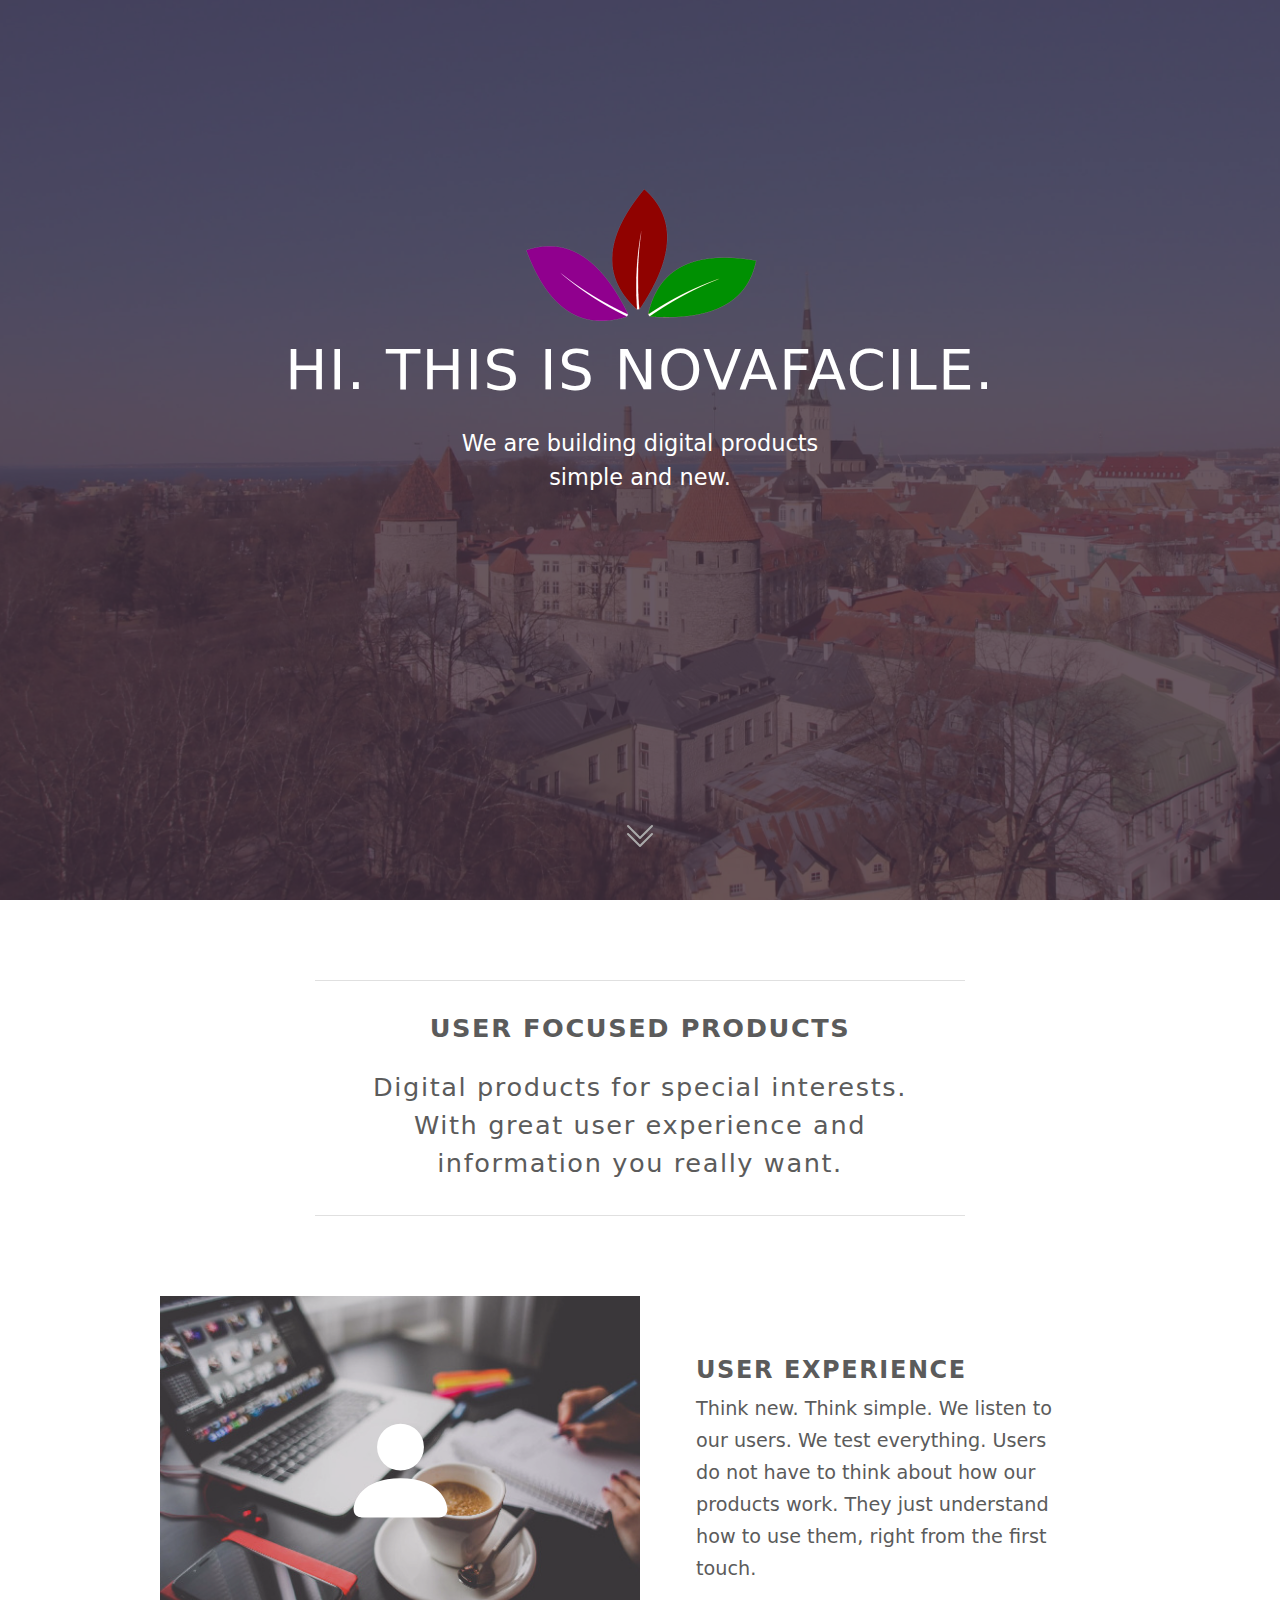
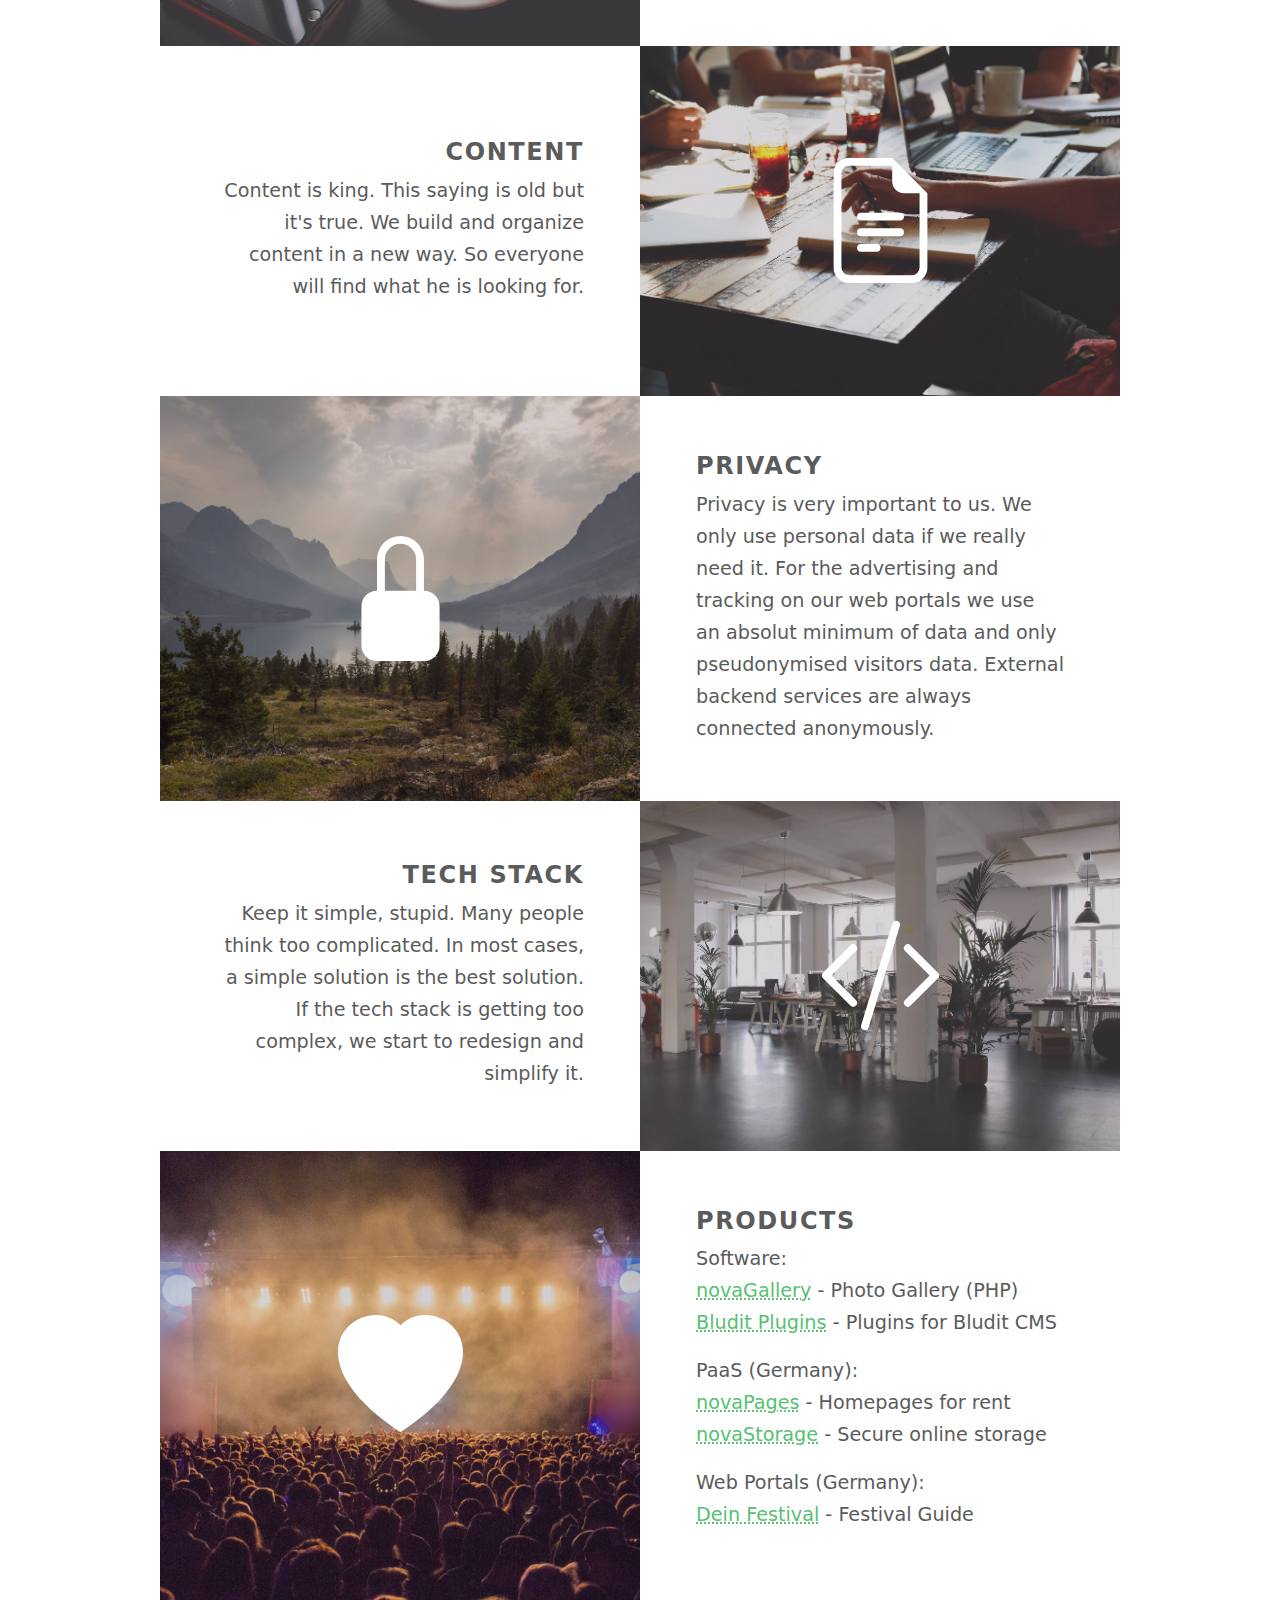
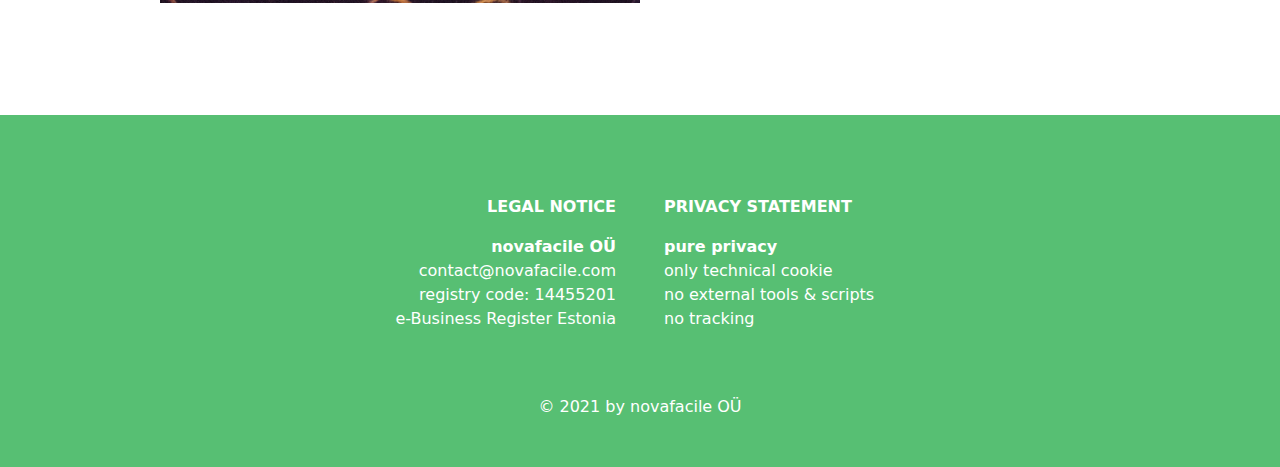
==== index.htm @ 07875dc7 "add purecookie consent" ====
<!DOCTYPE html>
<html lang="en">
  <head>
    <meta charset="utf-8">
    <meta name="viewport" content="width=device-width, initial-scale=1">
    <title>novafacile OÜ - Digital Products for Special Interests</title>
    <meta name=description content="Digital products for special interests. With great user experience and information you really want.">
    <meta name="author" content="novafacile OÜ">
    <meta name="robots" content="index, follow">
    <link rel="shortcut icon" type="image/x-icon" href="img/favicon.ico">
    <link rel="canonical" href="https://novafacile.com" />

    <link rel=stylesheet href="assets/bootstrap.min.css">
    <link rel=stylesheet href="assets/style.css">
    <link rel=stylesheet href="https://cdn.nova.ms/cmp/purecookie/purecookie.css">
  </head>
  <body>
    <header class="vh-100 container-fluid text-center g-0">
      <div class="header-bg">
        <img src="img/logo-novafacile.png" class="logo">
        <h1 class="display-4 px-3">Hi. This is novafacile.</h1>
        <p class="lead mt-4">
          We are building digital products<br>
          simple and new.
        </p>
        <svg xmlns="http://www.w3.org/2000/svg" width="32" height="32" fill="#aaaaaa" class="bi bi-chevron-double-down position-absolute bottom-0 start-50 translate-middle-x mb-5" viewBox="0 0 16 16" id="scroll-to-lead">
          <path fill-rule="evenodd" d="M1.646 6.646a.5.5 0 0 1 .708 0L8 12.293l5.646-5.647a.5.5 0 0 1 .708.708l-6 6a.5.5 0 0 1-.708 0l-6-6a.5.5 0 0 1 0-.708z"/>
          <path fill-rule="evenodd" d="M1.646 2.646a.5.5 0 0 1 .708 0L8 8.293l5.646-5.647a.5.5 0 0 1 .708.708l-6 6a.5.5 0 0 1-.708 0l-6-6a.5.5 0 0 1 0-.708z"/>
        </svg>
      </div>
    </header>
    
    <content>
      <section class="container text-center lead" id="lead">
        <div class="row">
          <div class="col">
            <h2 class="text-uppercase fw-bold">User Focused Products</h2>
            <p class="mt-4">
            Digital products for special&nbsp;interests.<br>
            With great user experience and<br>
            information you really want.
            </p>
          </div>
        </div>
      </section>

      <section class="container-lg d-flex flex-column text-center">

        <!-- user experience -->
        <article class="card">
          <div class="row g-0">
            <div class="col-12 col-md-6 article-image" style="background-image: url(img/user-experience.jpg);">
              <div class="article-image-overlay">
                <img src="assets/icons/person-fill.svg" class="icon" alt="User Experience">  
              </div>
            </div>
            <div class="col-12 col-md-6">
              <div class="card-body">
                <h3 class="card-title">User Experience</h3>
                <p class="card-text">
                  Think new. Think simple. We listen to our users. We test everything. Users do not have to think about how our products work. They just understand how to use them, right from the first touch.
                </p>
              </div>
            </div>
          </div>
        </article>

        <!-- content -->
        <article class="card">
          <div class="row g-0 d-flex">
            <div class="col-12 col-md-6 order-md-2 article-image" style="background-image: url(img/content.jpg);">
              <div class="article-image-overlay">
                <img src="assets/icons/file-earmark-text.svg" class="icon" alt="Content">
              </div>
            </div>
            <div class="col-12 col-md-6">
              <div class="card-body">
                <h3 class="card-title">Content</h3>
                <p class="card-text">
                  Content is king. This saying is old but it's true. We build and organize content in a new way. So everyone will find what he is looking for.
                </p>
              </div>
            </div>
          </div>
        </article>

        <!-- privacy -->
        <article class="card">
          <div class="row g-0">
            <div class="col-12 col-md-6 article-image" style="background-image: url(img/privacy.jpg);">
              <div class="article-image-overlay">
                <img src="assets/icons/lock-fill.svg" class="icon" alt="Privacy">
              </div>
            </div>
            <div class="col-12 col-md-6">
              <div class="card-body ">
                <h3 class="card-title">Privacy</h3>
                <p class="card-text">
                  Privacy is very important to us. We only use personal data if we really need it. For the advertising and tracking on our web portals we use an absolut minimum of data and only pseudonymised visitors data. External backend services are always connected anonymously.
                </p>
              </div>
            </div>
          </div>
        </article>


        <!-- tech stack -->
        <article class="card">
          <div class="row g-0 d-flex">
            <div class="col-12 col-md-6 order-md-2 article-image" style="background-image: url(img/tech-stack.jpg);">
              <div class="article-image-overlay">
                <img src="assets/icons/code-slash.svg" class="icon" alt="Tech Stack">
              </div>
            </div>
            <div class="col-12 col-md-6">
              <div class="card-body">
                <h3 class="card-title">Tech Stack</h3>
                <p class="card-text">
                  Keep it simple, stupid. Many people think too complicated. In most cases, a simple solution is the best solution. If the tech stack is getting too complex, we start to redesign and simplify it.
                </p>
              </div>
            </div>
          </div>
        </article>


        <!-- projects -->
        <article class="card">
          <div class="row g-0">
            <div class="col-12 col-md-6 article-image" style="background-image: url(img/products.jpg);">
              <div class="article-image-overlay">
                <img src="assets/icons/heart-fill.svg" class="icon" alt="Projects">
              </div>
              <div class="spacer"></div>
            </div>
            <div class="col-12 col-md-6">
              <div class="card-body">
                <h3 class="card-title">Products</h3>
                <div class="card-text">
                  <strong>Software:</strong>
                  <ul>
                    <li><a href="https://novagallery.de">novaGallery</a> - Photo Gallery (PHP)</li>
                    <li><a href="https://bludit-plugins.novafacile.com">Bludit Plugins</a> - Plugins for Bludit CMS</li>
                  </ul>
                  
                  <strong>PaaS (Germany):</strong>
                  <ul>
                    <li><a href="https://www.novapages.de">novaPages</a> - Homepages for rent</li>
                    <li><a href="https://www.novastorage.de">novaStorage</a> - Secure online storage</li>
                  </ul>
                  <strong>Web Portals (Germany):</strong>
                  <ul>
                    <li><a href="https://www.dein-festival.de">Dein Festival</a> - Festival Guide</li>
                  </ul>
                </div>
              </div>
            </div>
          </div>
        </article>

      </section>
    </content>
    


    <footer class="text-center">
      <section class="container">
        <div class="row">
          <div class="col-12 col-sm-6 text-sm-end pe-sm-4 mb-4">
            <p><strong class="text-uppercase">Legal Notice</strong></p>
            <p>
              <strong>novafacile OÜ</strong><br>
              <span class="cem">moc.elicafavon@tcatnoc</span><br>
              registry code: 14455201<br>
              e-Business Register Estonia
            </p>
          </div>
          <div class="col-12 col-sm-6 text-sm-start ps-sm-4 mb-4">
            <p><strong class="text-uppercase">Privacy Statement</strong></p>
            <p>
              <strong>pure privacy</strong><br>
              only technical cookie<br>
              no external tools & scripts<br>
              no tracking<br>

            </p>
          </div>
          <div class="col-12 mt-4">
            &copy; 2021 by novafacile OÜ
          </div>
        </div>
      </section>
      
    </footer>

    <script type="text/javascript">
      var scrollToLink =  document.getElementById("scroll-to-lead");
      scrollToLink.addEventListener("click", function(){
        let e = document.getElementById("lead");
        e.scrollIntoView({
          block: 'start',
          behavior: 'smooth',
          inline: 'start'
        });
      });
    </script>

    <script src="https://cdn.nova.ms/cmp/purecookie/purecookie.js"></script>

  </body>
</html>
---- assets/style.css ----
/*****
 * Style for novafacile.com
 * @author novafacile OÜ
 * @copyright 2021 novafacile OÜ
 *****/

body {
  color: #5b5b5b;
}

ul {
  list-style-type: none;
  padding-left: 0;
}

a {
  text-decoration-style: dotted;
  color: #57bf73;
}

a:hover {
  color: #57bf73;
}

/** header **/
 header {
  background-image: url("../img/header.jpg");
  background-attachment: fixed;
  background-size: cover;
  background-repeat: no-repeat;
  background-position: center center;
  color: #ffffff;
 }

@media (max-width: 810px) { /* fix for iOS with cover and fixed background */
  header {
    background-attachment: initial !important;
  }
}

 header .header-bg {
  width: 100%;
  height: 100%;
  background: rgb(66, 49, 65, 0.8);
 }

 header .logo {
  width: 250px;
  height: auto;
  margin-top: 20vh;
 }

 header h1.display-4 {
  text-transform: uppercase;
  letter-spacing: 0.1rem;
  font-weight: 500;
 }

 header p.lead {
  font-size: 1.4rem;
 }

header .icon {
  color: #fdfdfd;
}

@media (max-width: 576px){
  header p.lead {
    font-size: 1.2rem;
   }
 }

#scroll-to-lead {
  cursor: pointer;
  transition: 0.3s;
 }

#scroll-to-lead:hover {
  fill: #fff;
}

/** content section lead **/
content section.lead {
  margin: 5rem auto;
  font-size: 1.6rem;
  letter-spacing: 0.1rem;
  max-width: 650px;
  border: 1px solid #e0e0e0;
  border-left: 0px;
  border-right: 0px;
  padding-top: 2rem;
  padding-bottom: 2rem;
}

content section.lead h2 {
  font-size: 1.6rem;
}

content section.lead p {
  margin: 0 10px;
}

@media (max-width: 576px){
  content section.lead {
    font-size: 1.2rem;
  }
}

/** content articles (cards) **/
article.card {
  max-width: 960px;
  border: 0;
  margin: 0 auto;
  font-size: 1.2rem;
  font-weight: 300;
  line-height: 2rem;
}


/** article image **/
article.card .article-image {
  min-height: 250px;
  background-size: cover;
  background-repeat: no-repeat;
  background-position: center center;

}

article.card .article-image-overlay {
  display: flex;
  justify-content: center;
  align-items: center;
  width: 100%;
  height: 100%;
  background: rgb(66, 49, 65, 0.2);
  transition: 0.3s;
}

article.card .article-image-overlay:hover {
  background: rgb(66, 49, 65, 0.8);
}

article.card .article-image .icon {
  display: inline-block;
  height: 125px;
  width: auto;
  opacity: 1;
}

article.card .article-image .spacer {
  display: inline-block;
  width: 660px;
}

@media (max-width: 675px) {
  article.card .article-image .spacer {
    display: none;
  }
}

@media (max-width: 768px) {
  article.card img {
    max-height: 250px;
  }
}


/** article body **/
article .card-body {
  padding: 3.5rem;
  min-height: 350px;
  display: flex;
  flex-wrap: wrap;
  align-items: center;
  align-content: center;
  text-align: left;
}

@media (min-width: 768px){
  article:nth-child(even) .card-body {
     justify-content: flex-end;
  }

  article:nth-child(even) .card-body {
    text-align: right;
  }
}

article .card-title {
  width: 100%;
  font-weight: 600;
  font-size: 1.5rem;
  text-transform: uppercase;
  letter-spacing: 0.1rem;
}

@media (max-width: 768px) {
  article .card-body {
    padding: 2rem 1rem 4rem 1rem;
    min-height: unset;
  }
}


/** footer **/
footer {
  margin-top: 7rem;
  padding-top: 5rem;
  padding-bottom: 3rem;
  background-color: #57bf73;
  color: #fff;
  font-weight: 300;
}

footer strong {
  font-weight: 600;
}

footer .cem {
  unicode-bidi: bidi-override;
  direction: rtl;
}
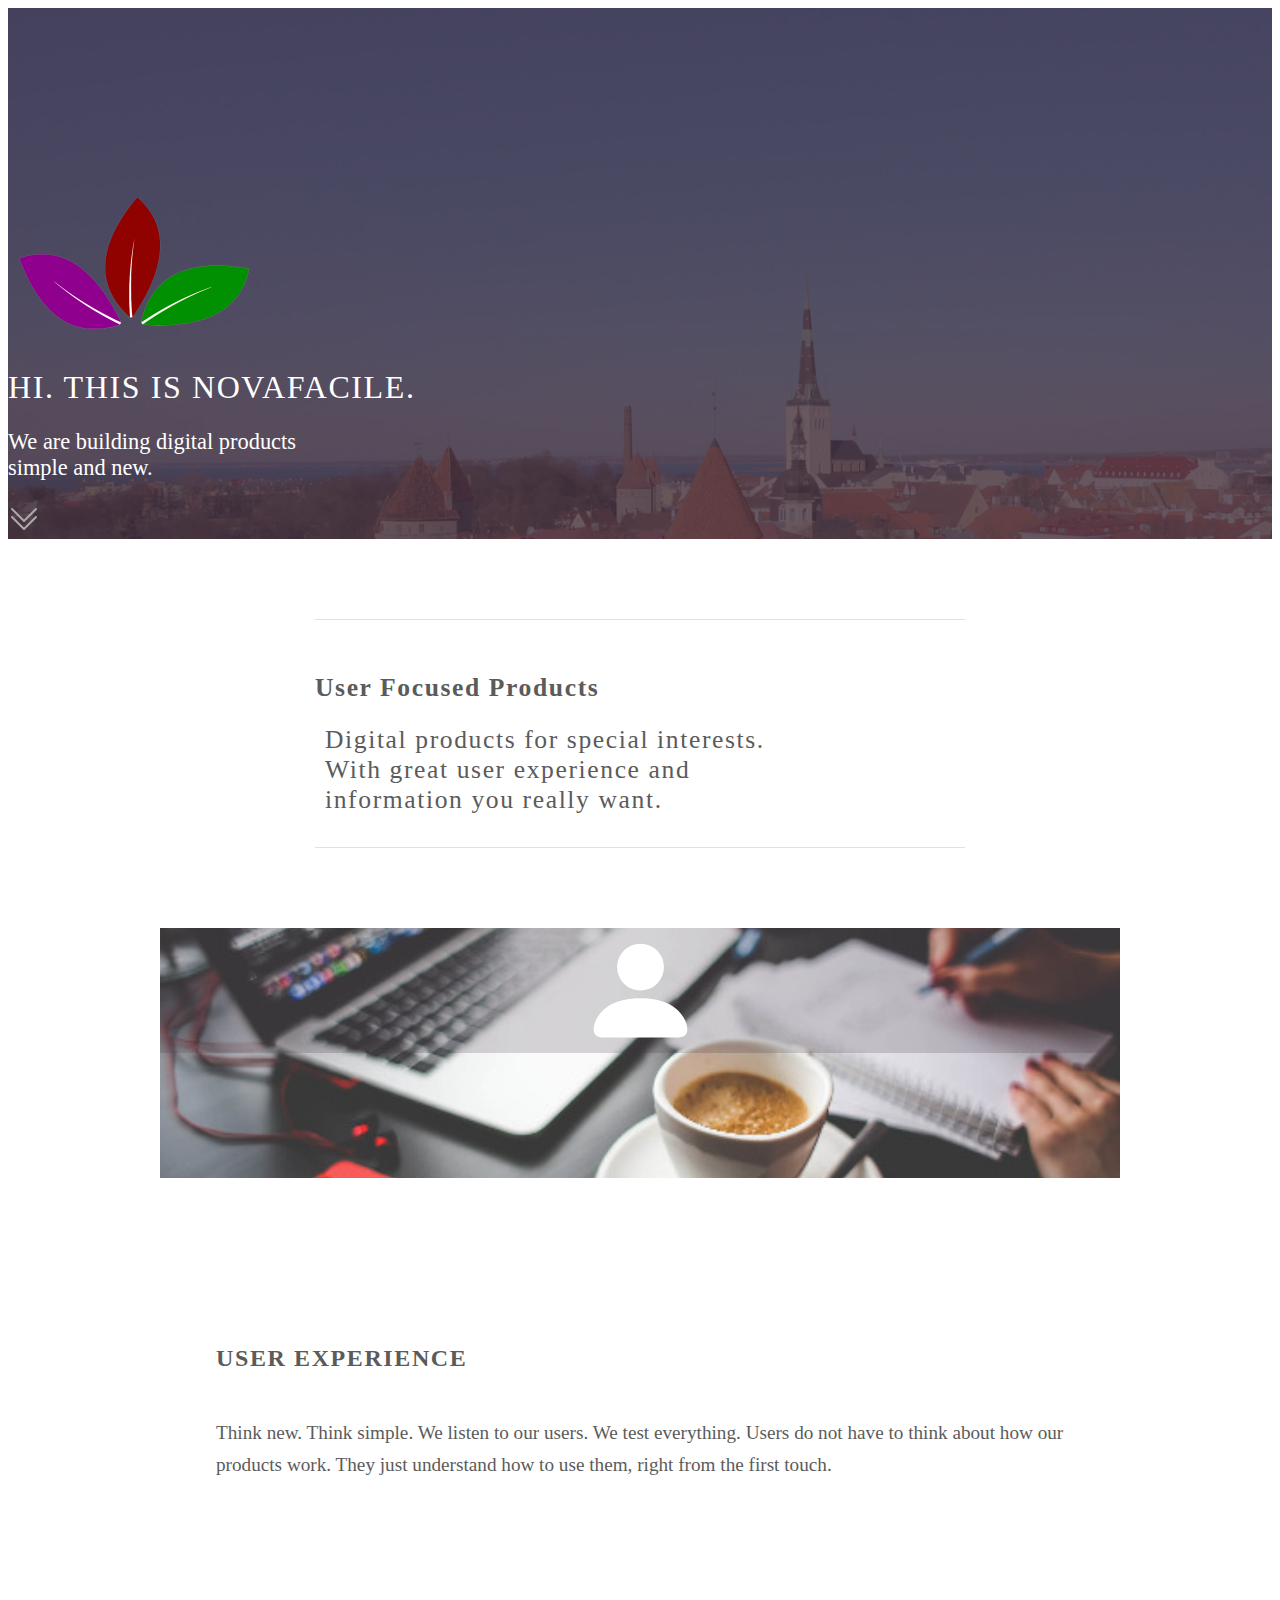
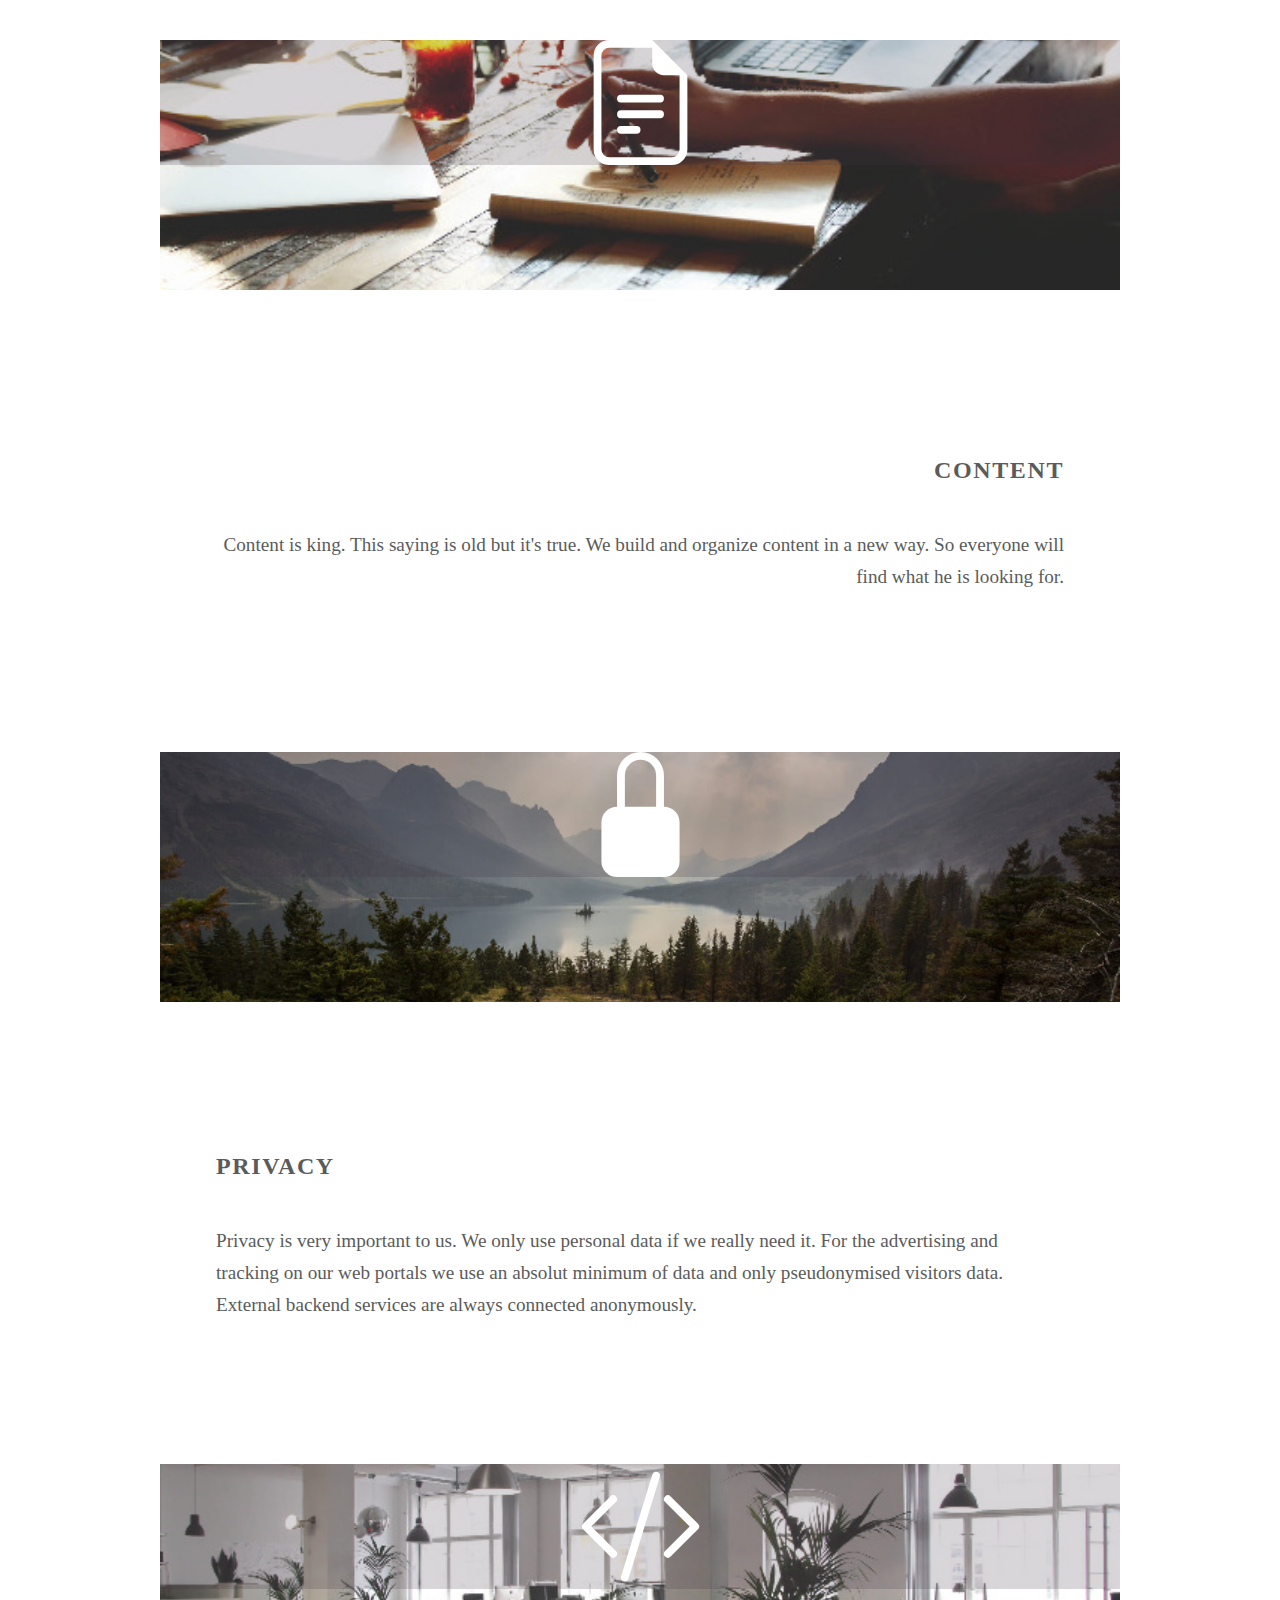
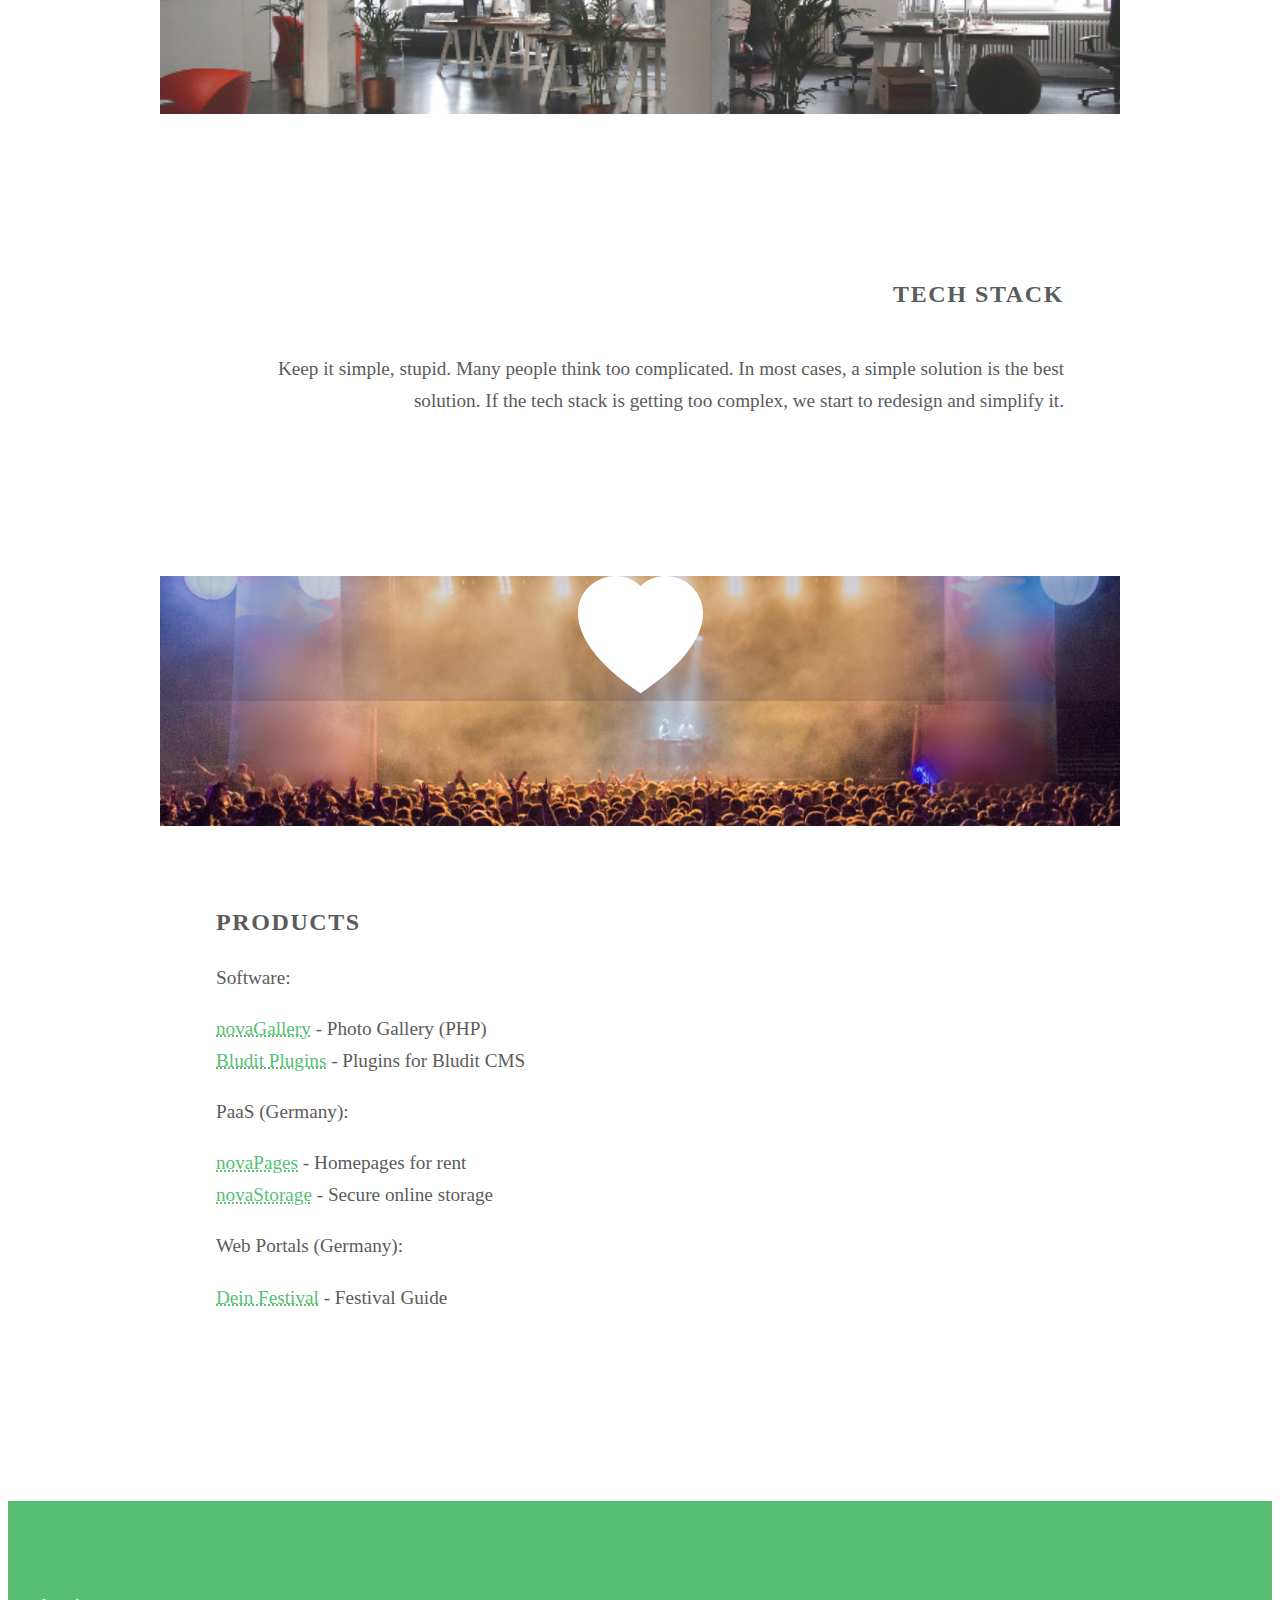
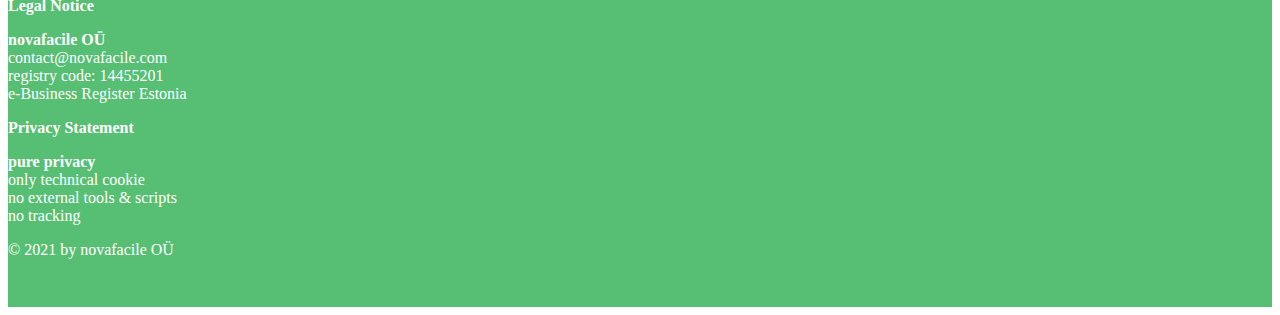
==== commit 31d8854c: "move inline js to script file" ====
--- a/index.htm
+++ b/index.htm
@@ -9,10 +9,9 @@
     <meta name="robots" content="index, follow">
     <link rel="shortcut icon" type="image/x-icon" href="img/favicon.ico">
     <link rel="canonical" href="https://novafacile.com" />
-
-    <link rel=stylesheet href="assets/bootstrap.min.css">
+    <link rel=stylesheet href="https://cdn.nova.ms/assets/bootstrap/5.0.0/bootstrap.min.css">
+    <link rel=stylesheet href="https://cdn.nova.ms/cmp/purecookie/purecookie.css">
     <link rel=stylesheet href="assets/style.css">
-    <link rel=stylesheet href="https://cdn.nova.ms/cmp/purecookie/purecookie.css">
   </head>
   <body>
     <header class="vh-100 container-fluid text-center g-0">
@@ -193,18 +192,7 @@
       
     </footer>
 
-    <script type="text/javascript">
-      var scrollToLink =  document.getElementById("scroll-to-lead");
-      scrollToLink.addEventListener("click", function(){
-        let e = document.getElementById("lead");
-        e.scrollIntoView({
-          block: 'start',
-          behavior: 'smooth',
-          inline: 'start'
-        });
-      });
-    </script>
-
+    <script src="assets/script.js"></script>
     <script src="https://cdn.nova.ms/cmp/purecookie/purecookie.js"></script>
 
   </body>
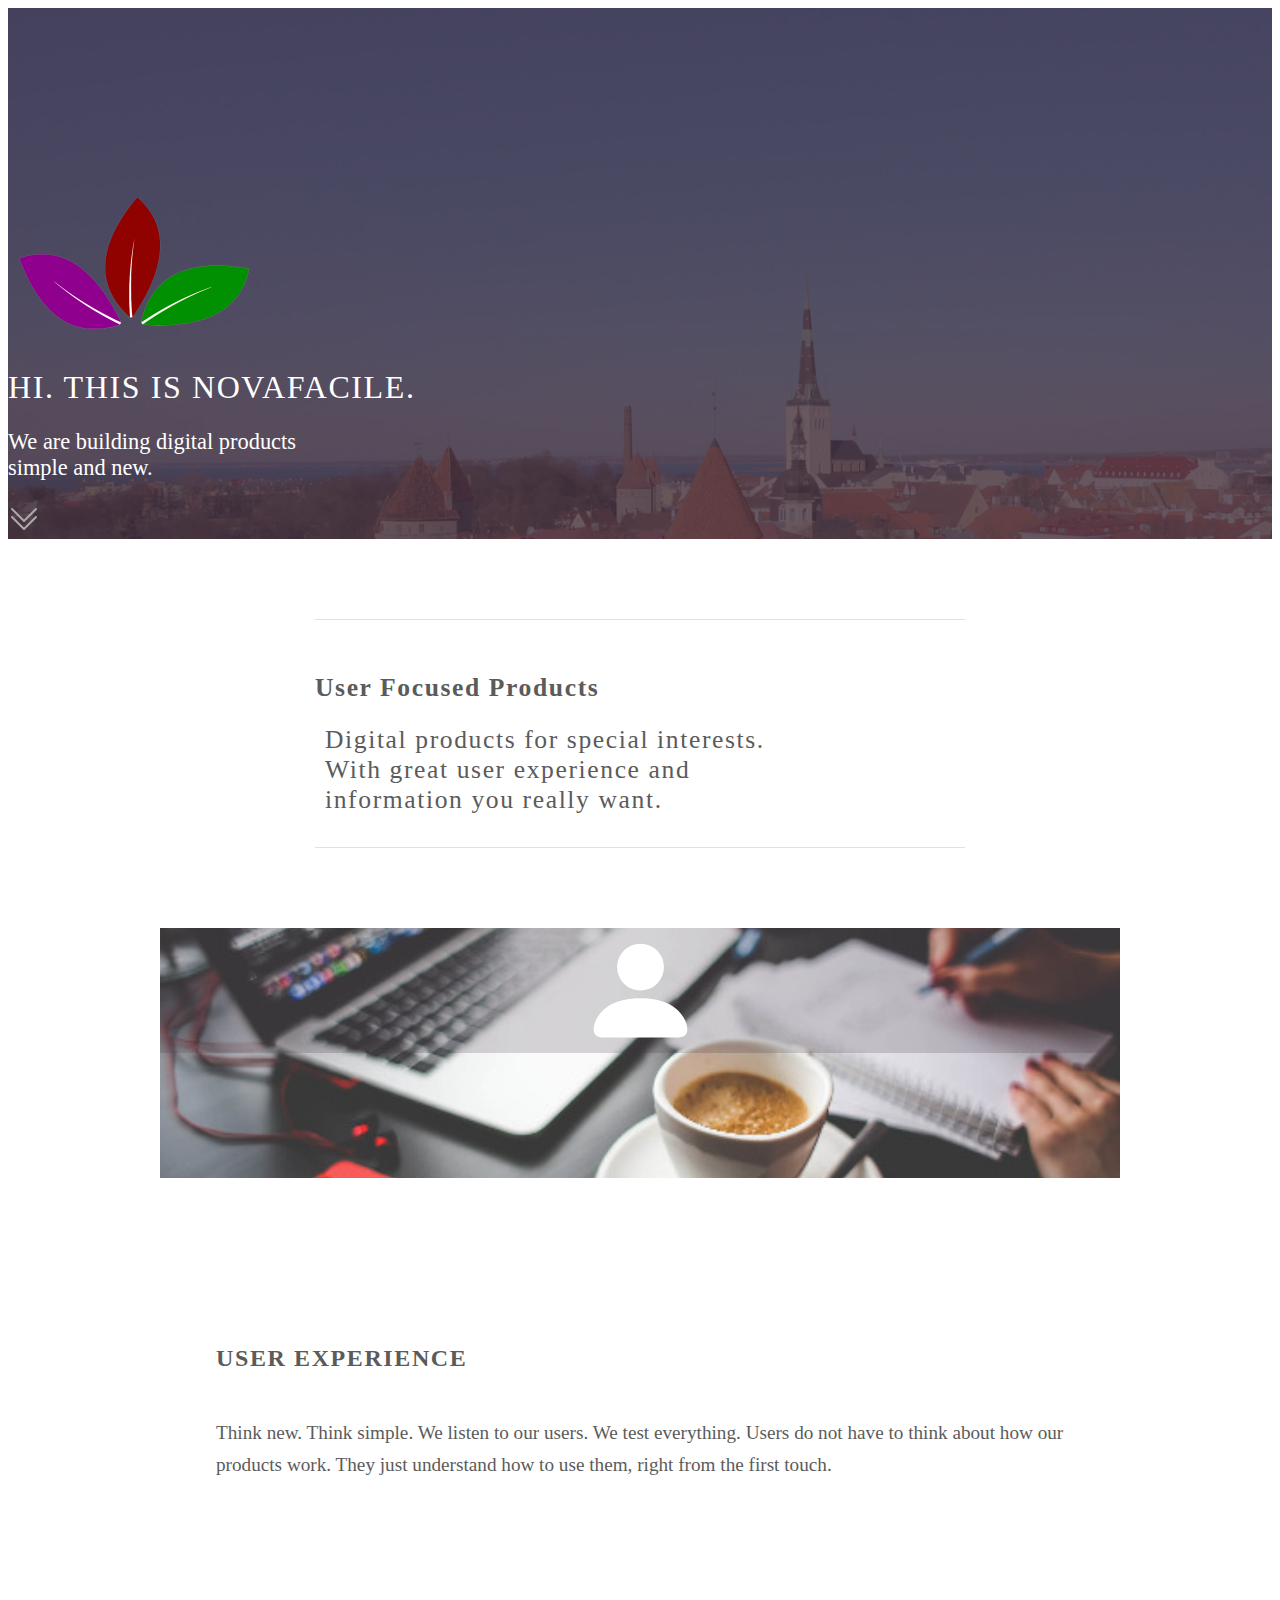
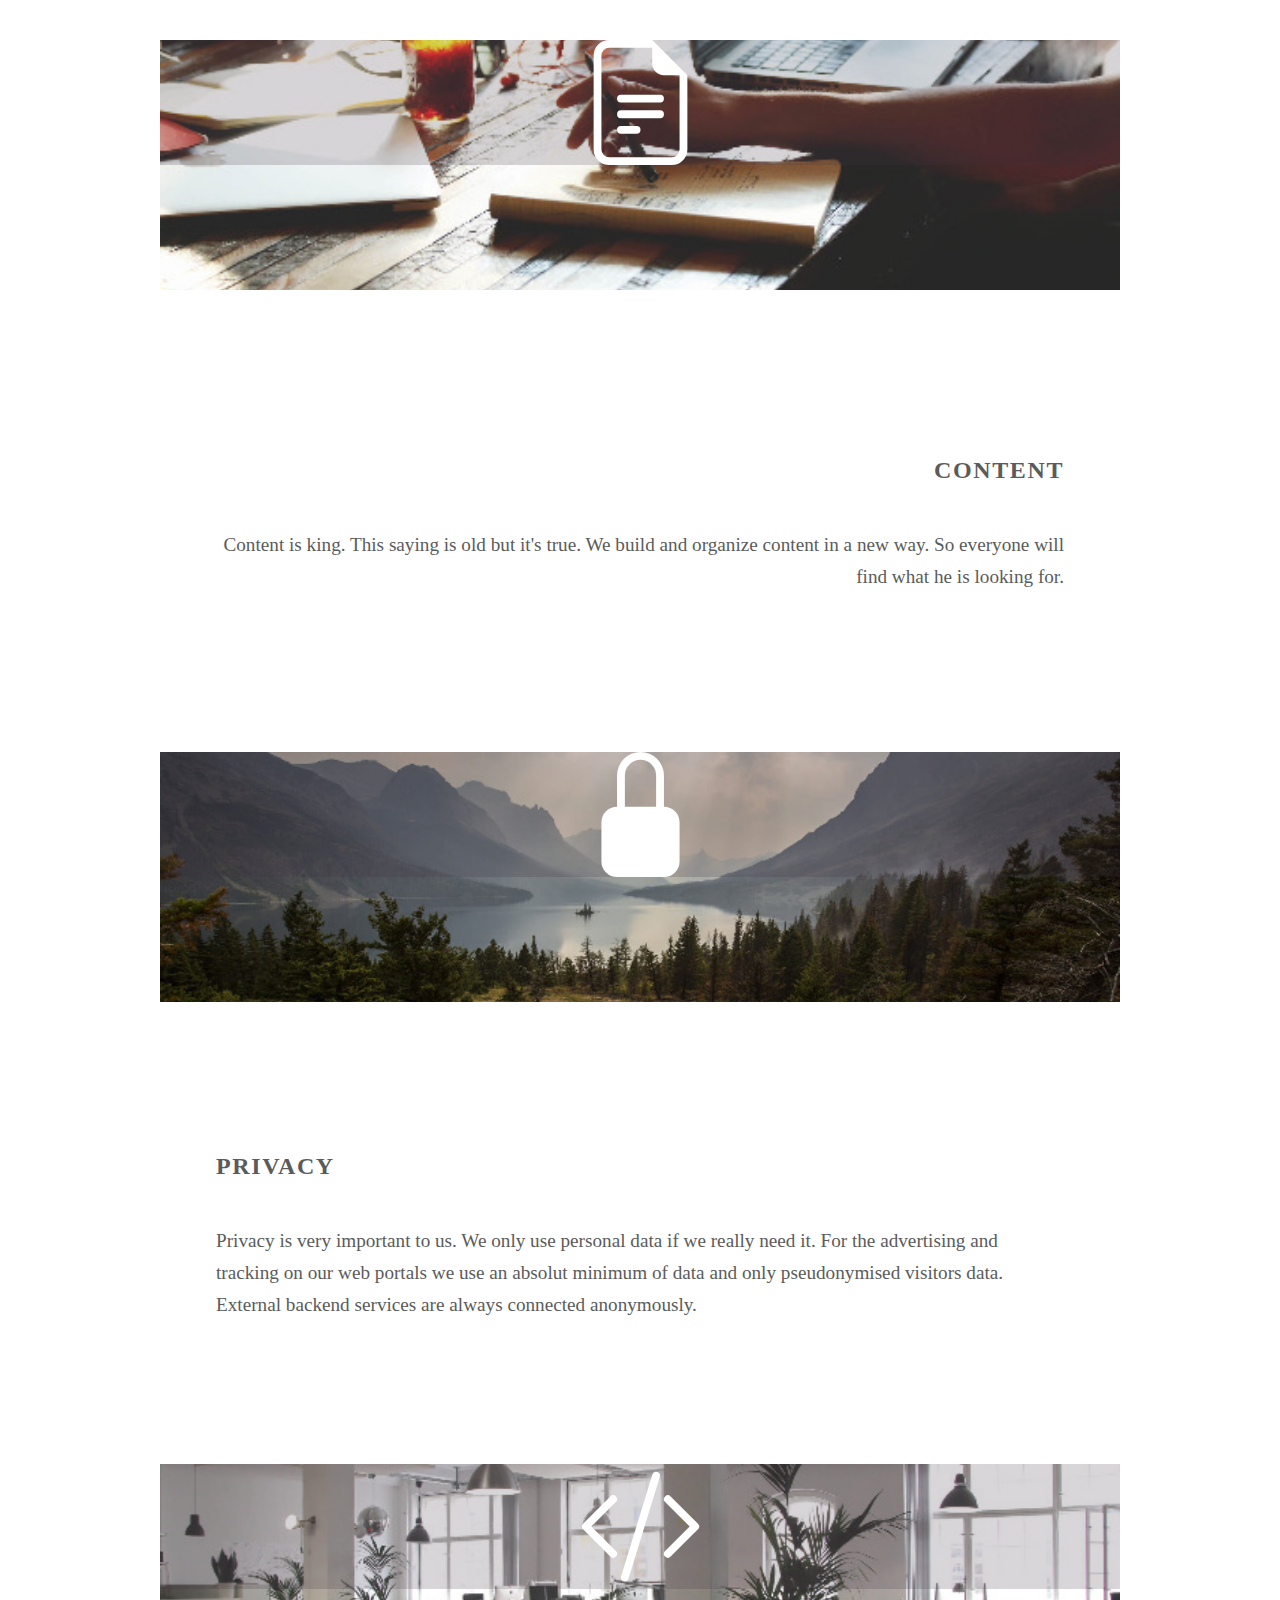
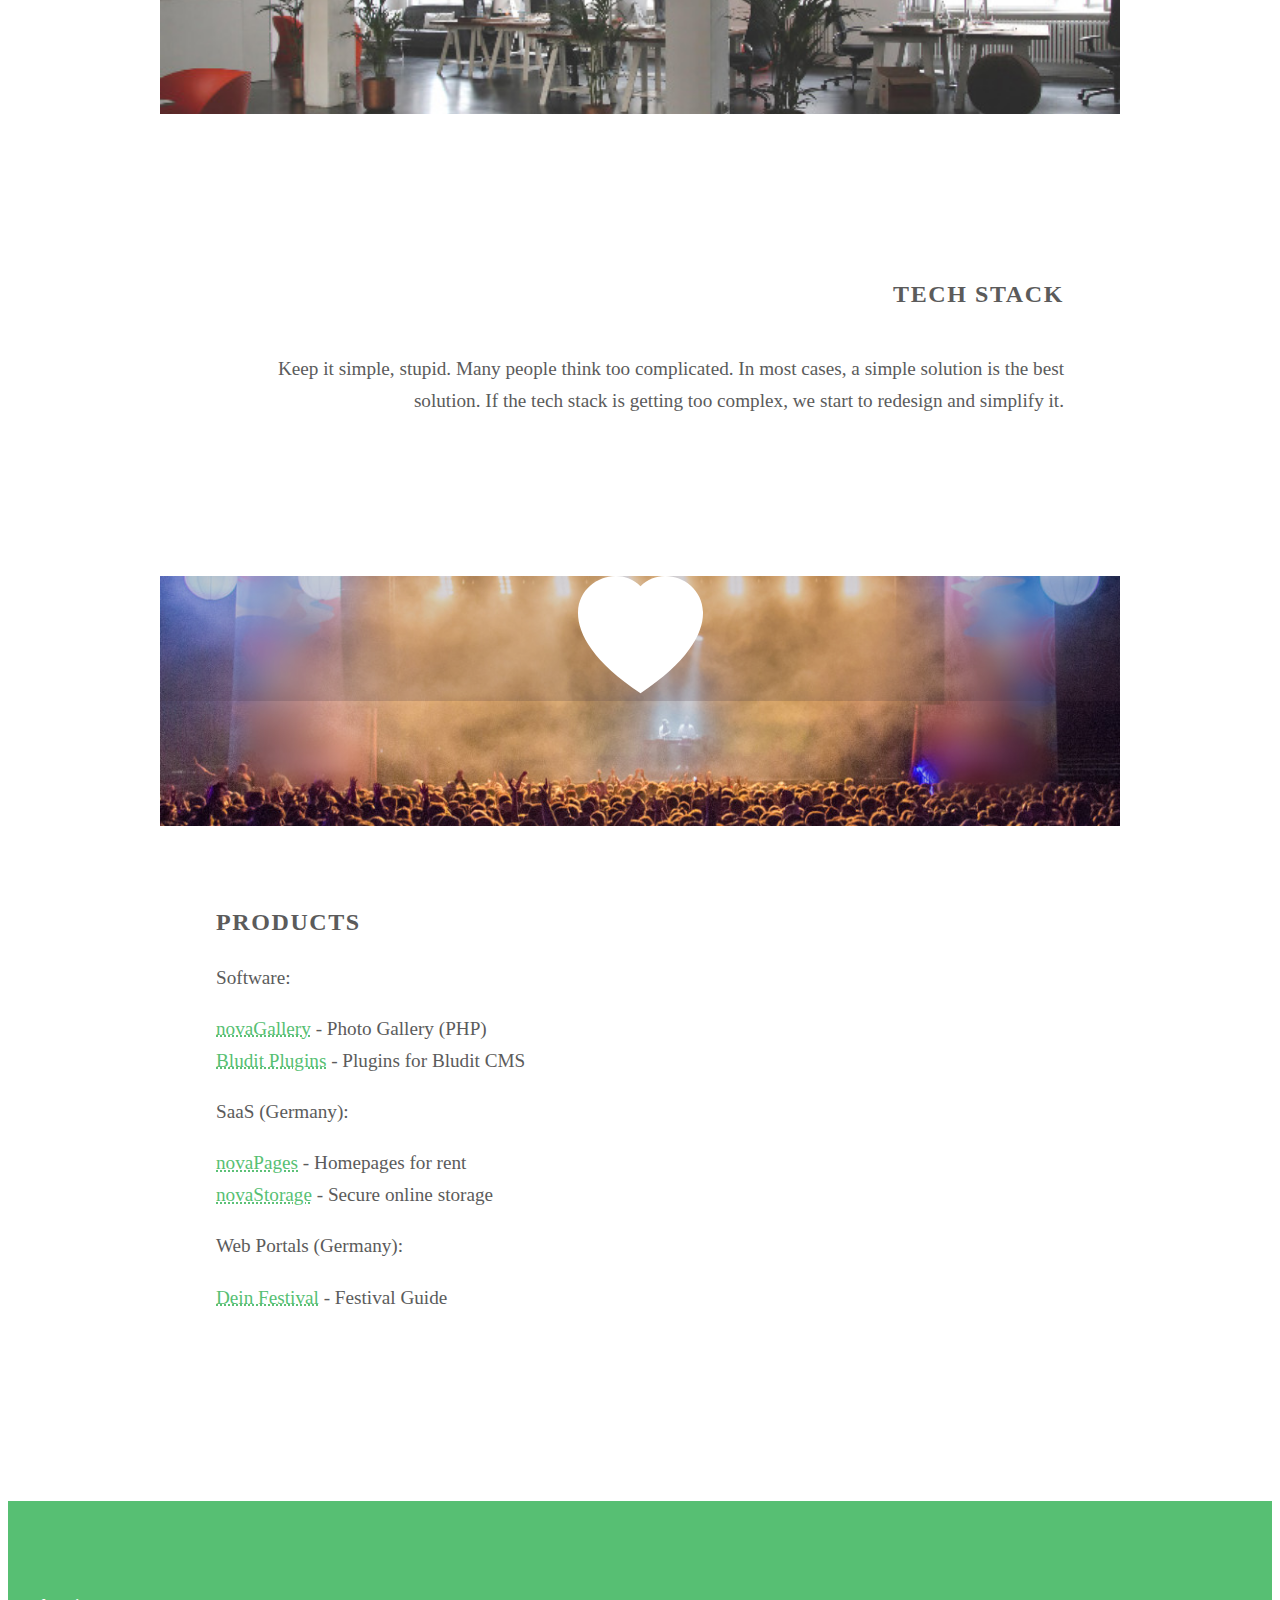
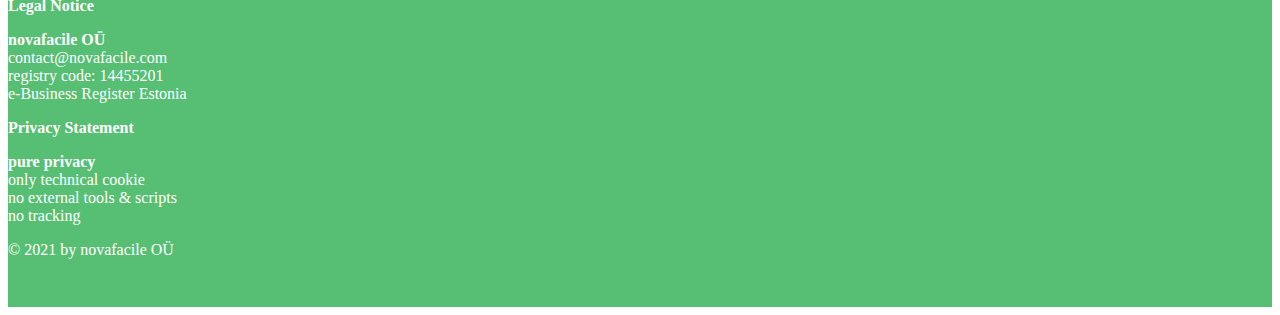
==== commit 16ab2465: "update products" ====
--- a/index.htm
+++ b/index.htm
@@ -9,8 +9,9 @@
     <meta name="robots" content="index, follow">
     <link rel="shortcut icon" type="image/x-icon" href="img/favicon.ico">
     <link rel="canonical" href="https://novafacile.com" />
+
     <link rel=stylesheet href="https://cdn.nova.ms/assets/bootstrap/5.0.0/bootstrap.min.css">
-    <link rel=stylesheet href="https://cdn.nova.ms/cmp/purecookie/purecookie.css">
+    <link rel=stylesheet href="https://cdn.nova.ms/cmp/novaconsent/novaconsent.css">
     <link rel=stylesheet href="assets/style.css">
   </head>
   <body>
@@ -138,11 +139,11 @@
                 <div class="card-text">
                   <strong>Software:</strong>
                   <ul>
-                    <li><a href="https://novagallery.de">novaGallery</a> - Photo Gallery (PHP)</li>
+                    <li><a href="https://novagallery.org">novaGallery</a> - Photo Gallery (PHP)</li>
                     <li><a href="https://bludit-plugins.novafacile.com">Bludit Plugins</a> - Plugins for Bludit CMS</li>
                   </ul>
                   
-                  <strong>PaaS (Germany):</strong>
+                  <strong>SaaS (Germany):</strong>
                   <ul>
                     <li><a href="https://www.novapages.de">novaPages</a> - Homepages for rent</li>
                     <li><a href="https://www.novastorage.de">novaStorage</a> - Secure online storage</li>
@@ -193,7 +194,7 @@
     </footer>
 
     <script src="assets/script.js"></script>
-    <script src="https://cdn.nova.ms/cmp/purecookie/purecookie.js"></script>
+    <script src="https://cdn.nova.ms/cmp/novaconsent/novaconsent.min.js" async></script>
 
   </body>
 </html>
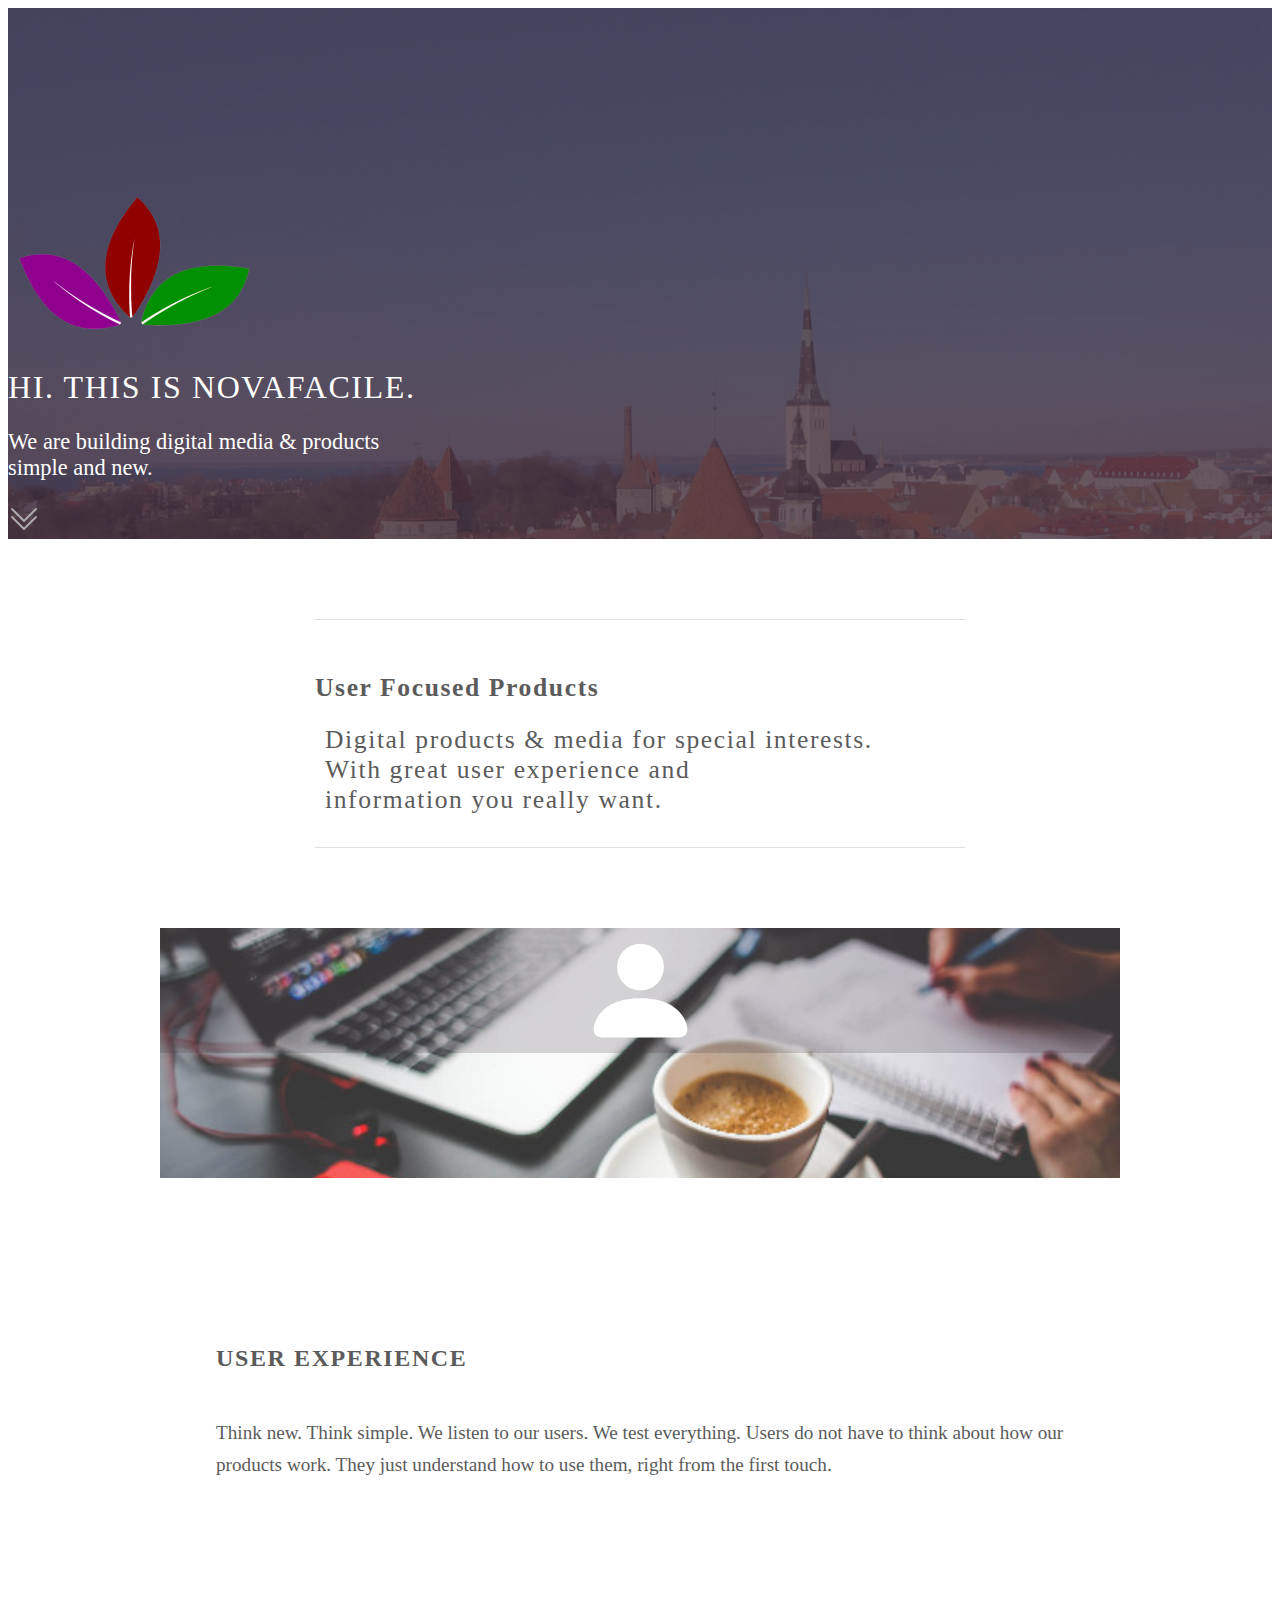
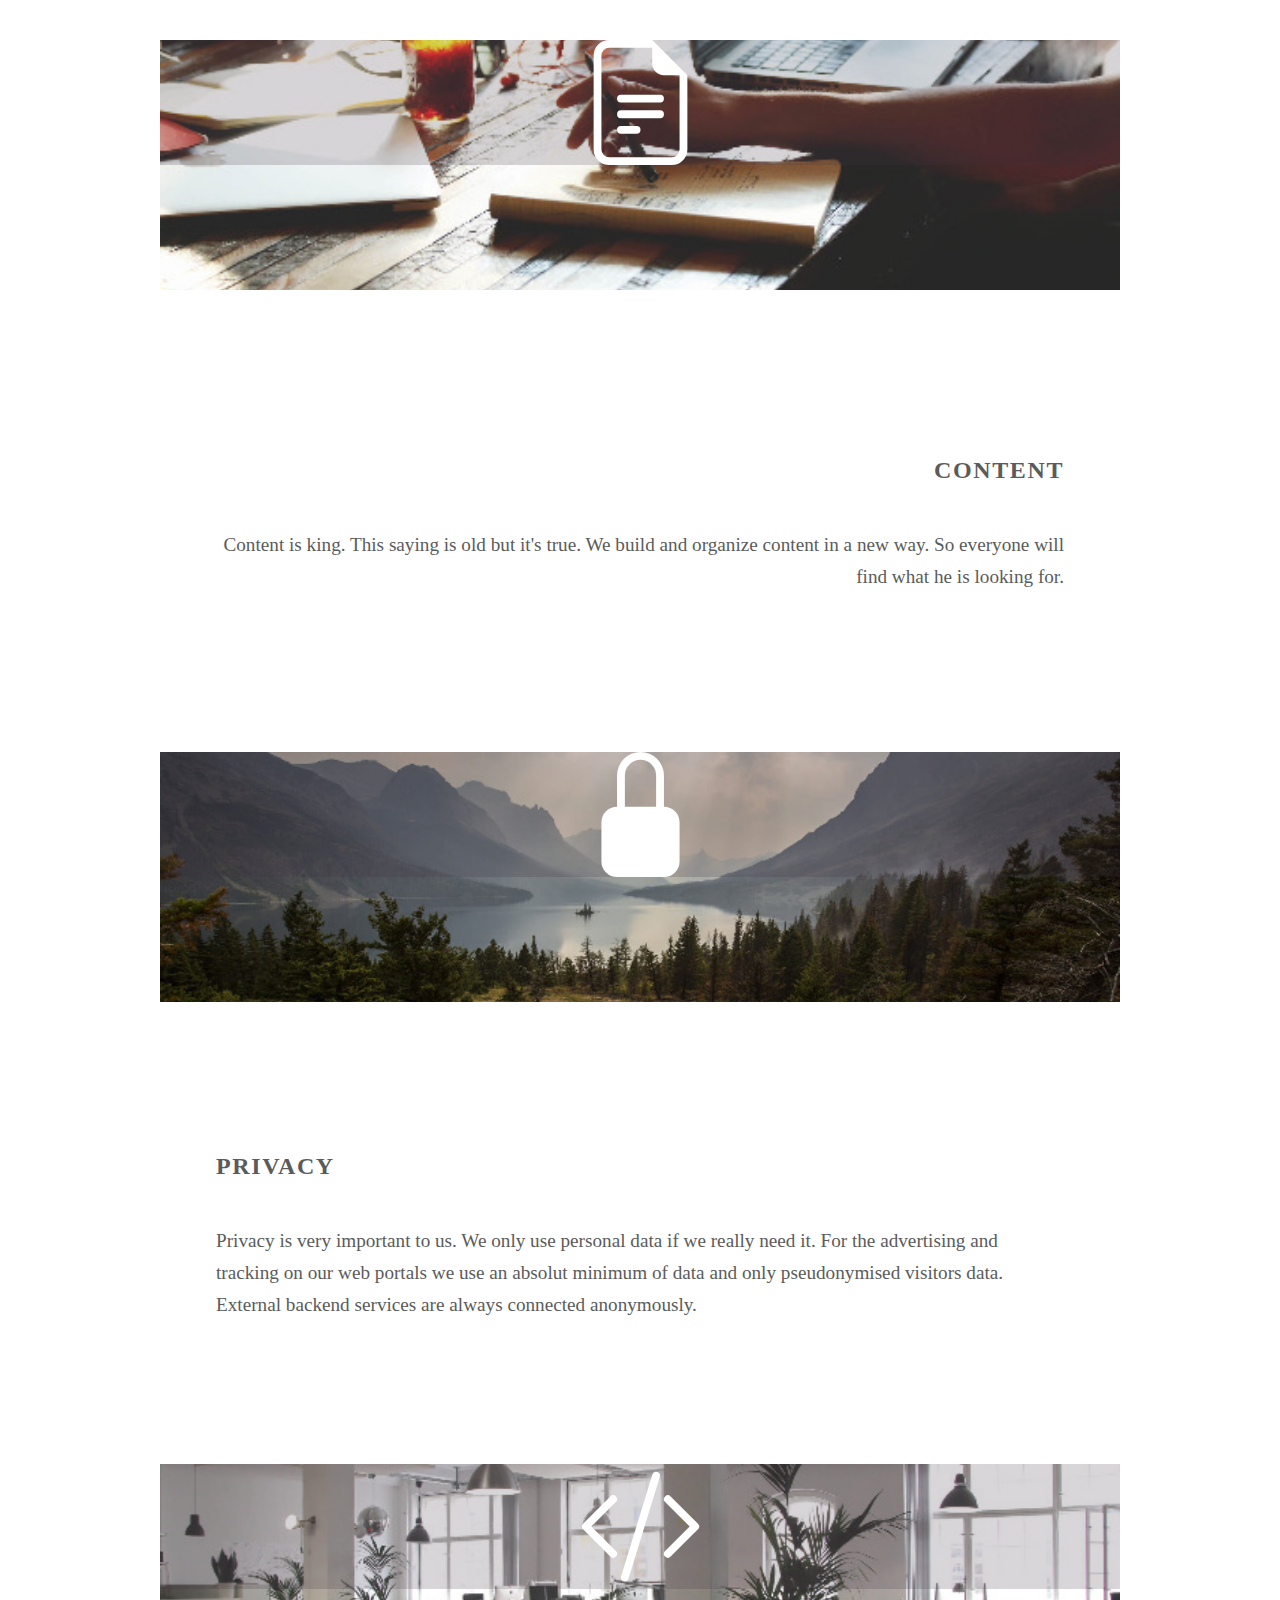
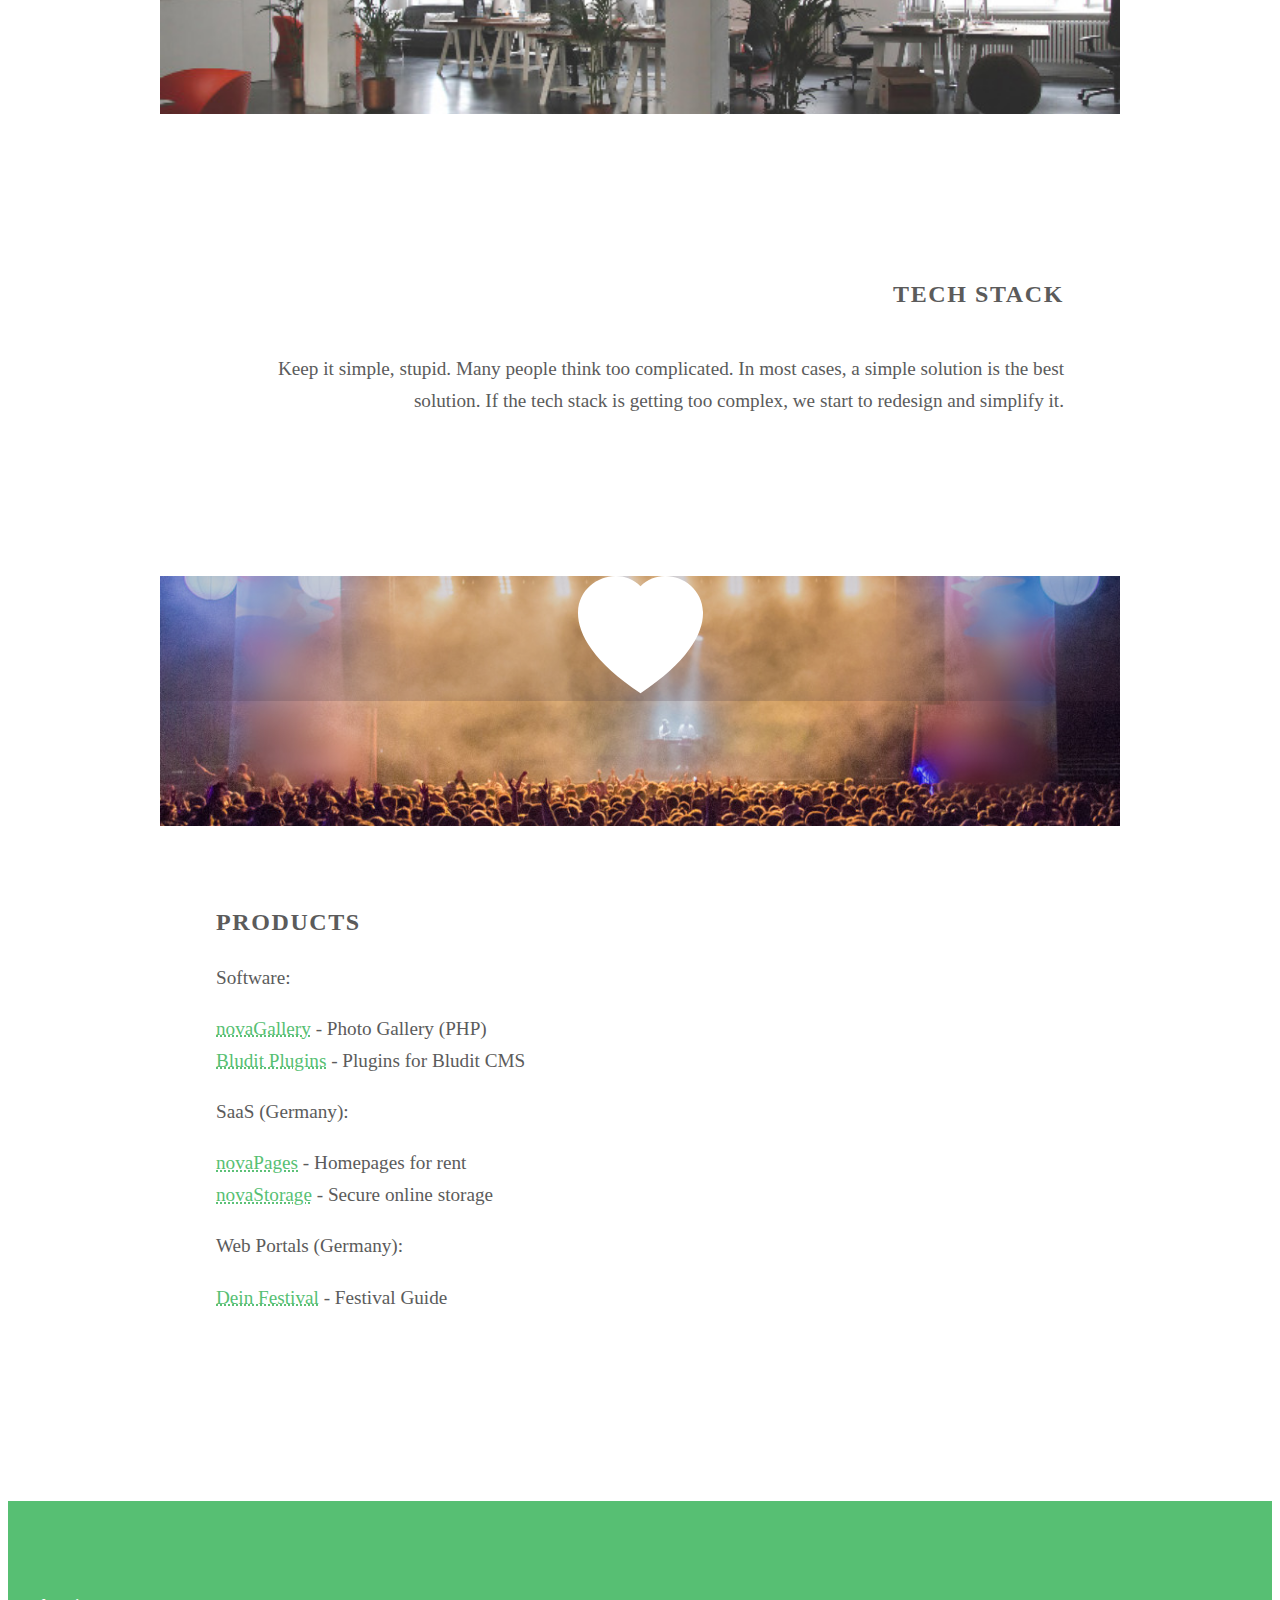
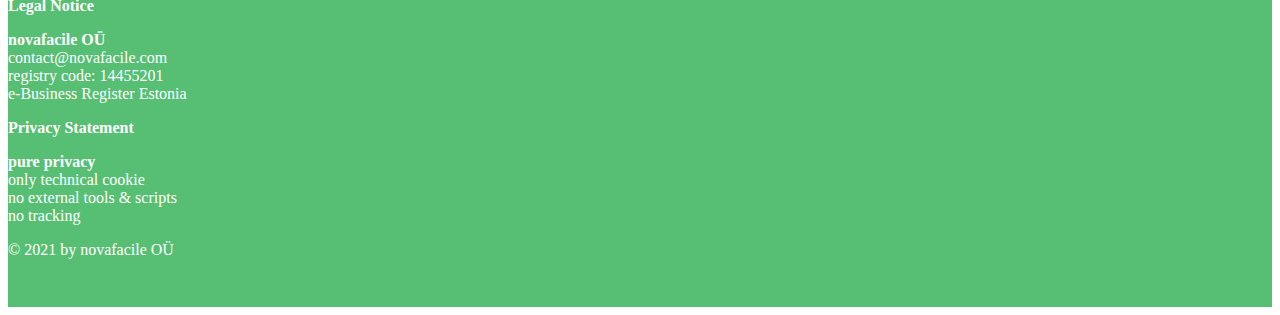
==== commit 9629006d: "add media" ====
--- a/index.htm
+++ b/index.htm
@@ -3,8 +3,8 @@
   <head>
     <meta charset="utf-8">
     <meta name="viewport" content="width=device-width, initial-scale=1">
-    <title>novafacile OÜ - Digital Products for Special Interests</title>
-    <meta name=description content="Digital products for special interests. With great user experience and information you really want.">
+    <title>novafacile OÜ - Digital Products & Media for Special Interests</title>
+    <meta name="description" content="Digital products & media for special interests. With great user experience and information you really want.">
     <meta name="author" content="novafacile OÜ">
     <meta name="robots" content="index, follow">
     <link rel="shortcut icon" type="image/x-icon" href="img/favicon.ico">
@@ -20,7 +20,7 @@
         <img src="img/logo-novafacile.png" class="logo">
         <h1 class="display-4 px-3">Hi. This is novafacile.</h1>
         <p class="lead mt-4">
-          We are building digital products<br>
+          We are building digital media &amp; products<br>
           simple and new.
         </p>
         <svg xmlns="http://www.w3.org/2000/svg" width="32" height="32" fill="#aaaaaa" class="bi bi-chevron-double-down position-absolute bottom-0 start-50 translate-middle-x mb-5" viewBox="0 0 16 16" id="scroll-to-lead">
@@ -36,7 +36,7 @@
           <div class="col">
             <h2 class="text-uppercase fw-bold">User Focused Products</h2>
             <p class="mt-4">
-            Digital products for special&nbsp;interests.<br>
+            Digital products &amp; media for&nbsp;special&nbsp;interests.<br>
             With great user experience and<br>
             information you really want.
             </p>
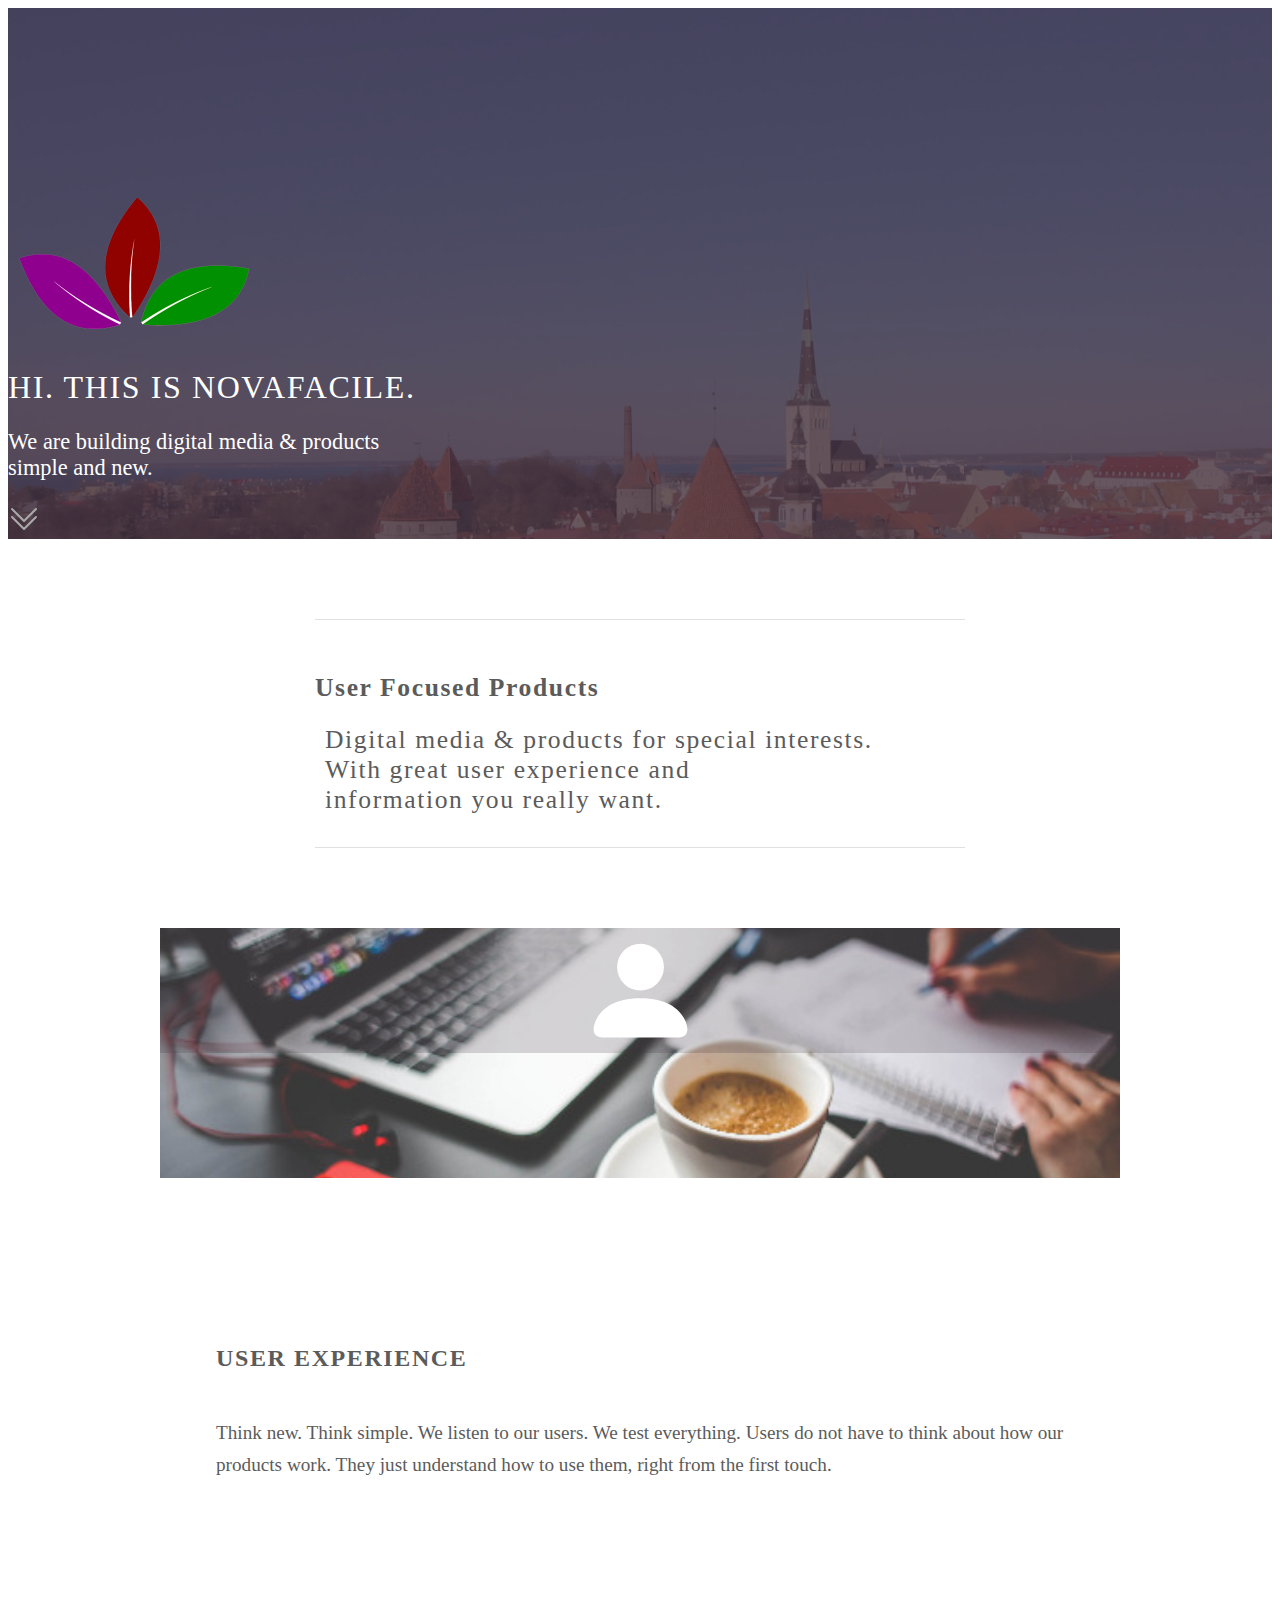
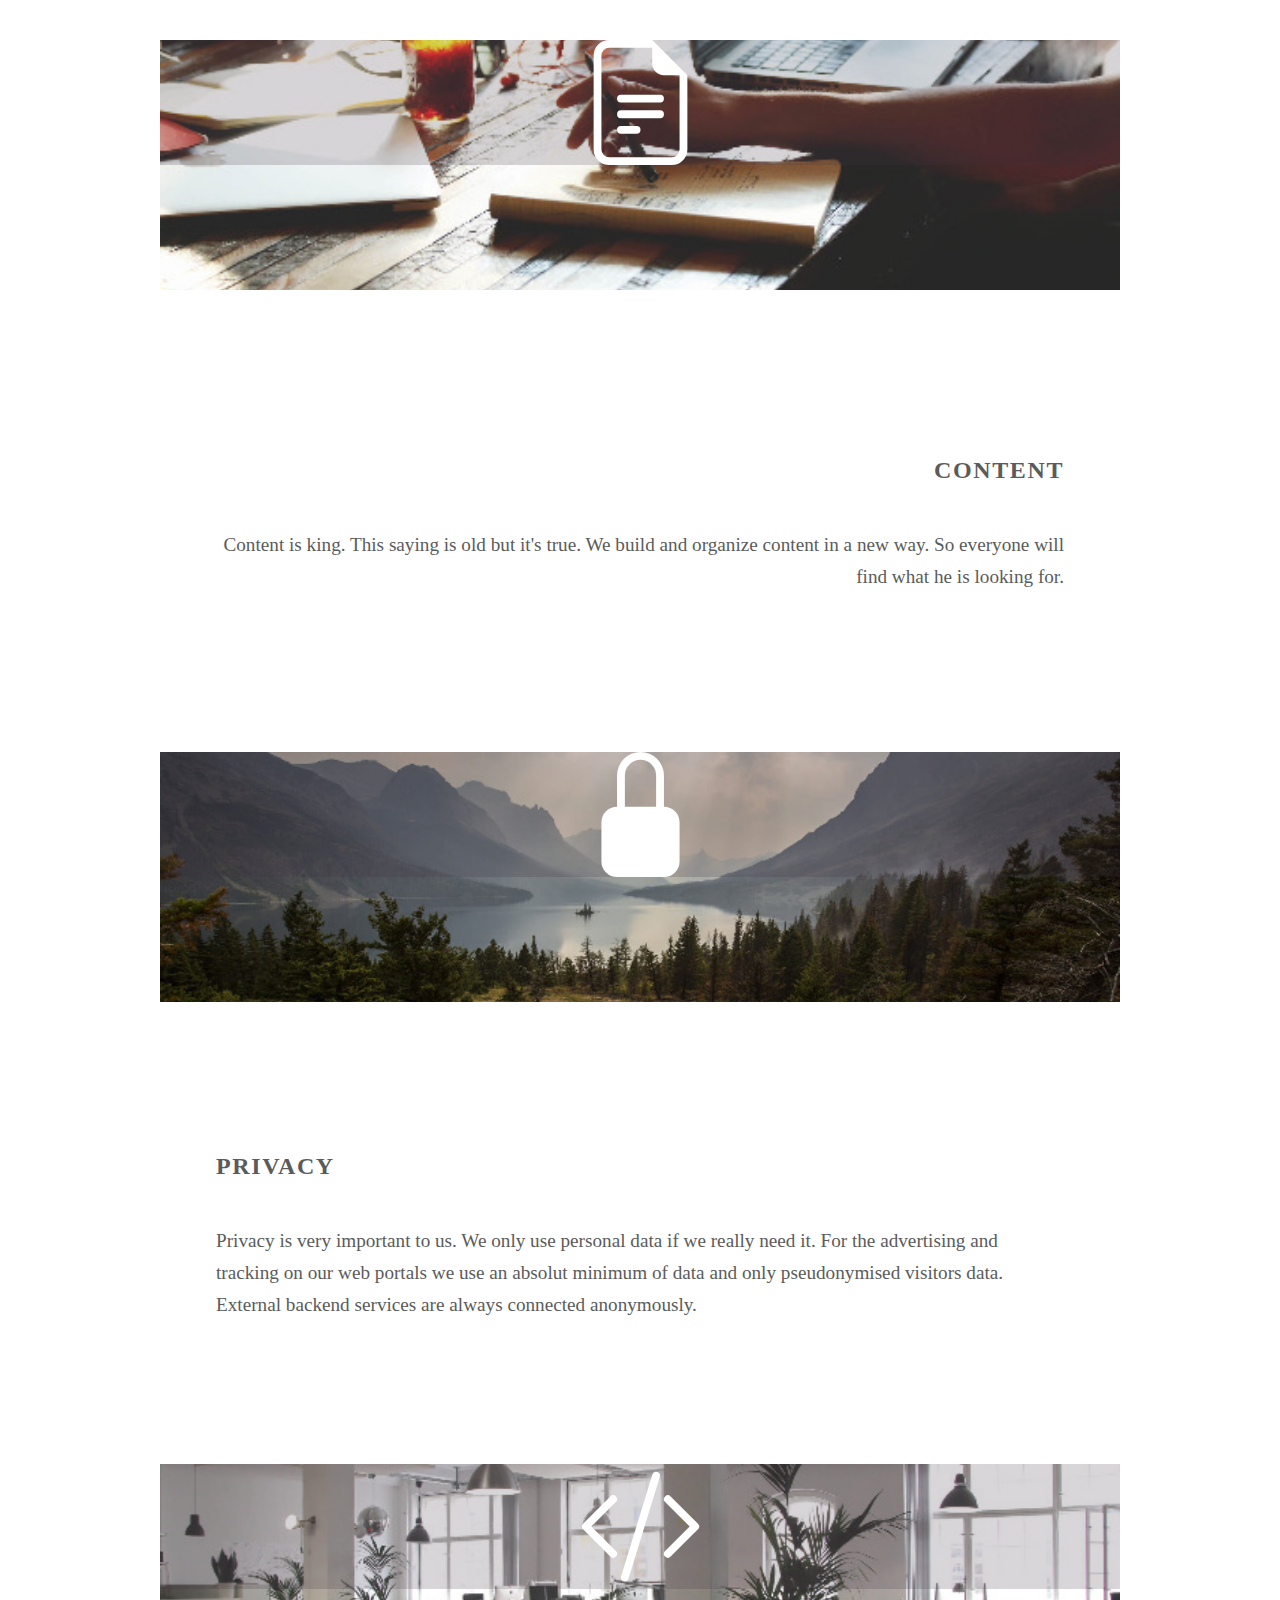
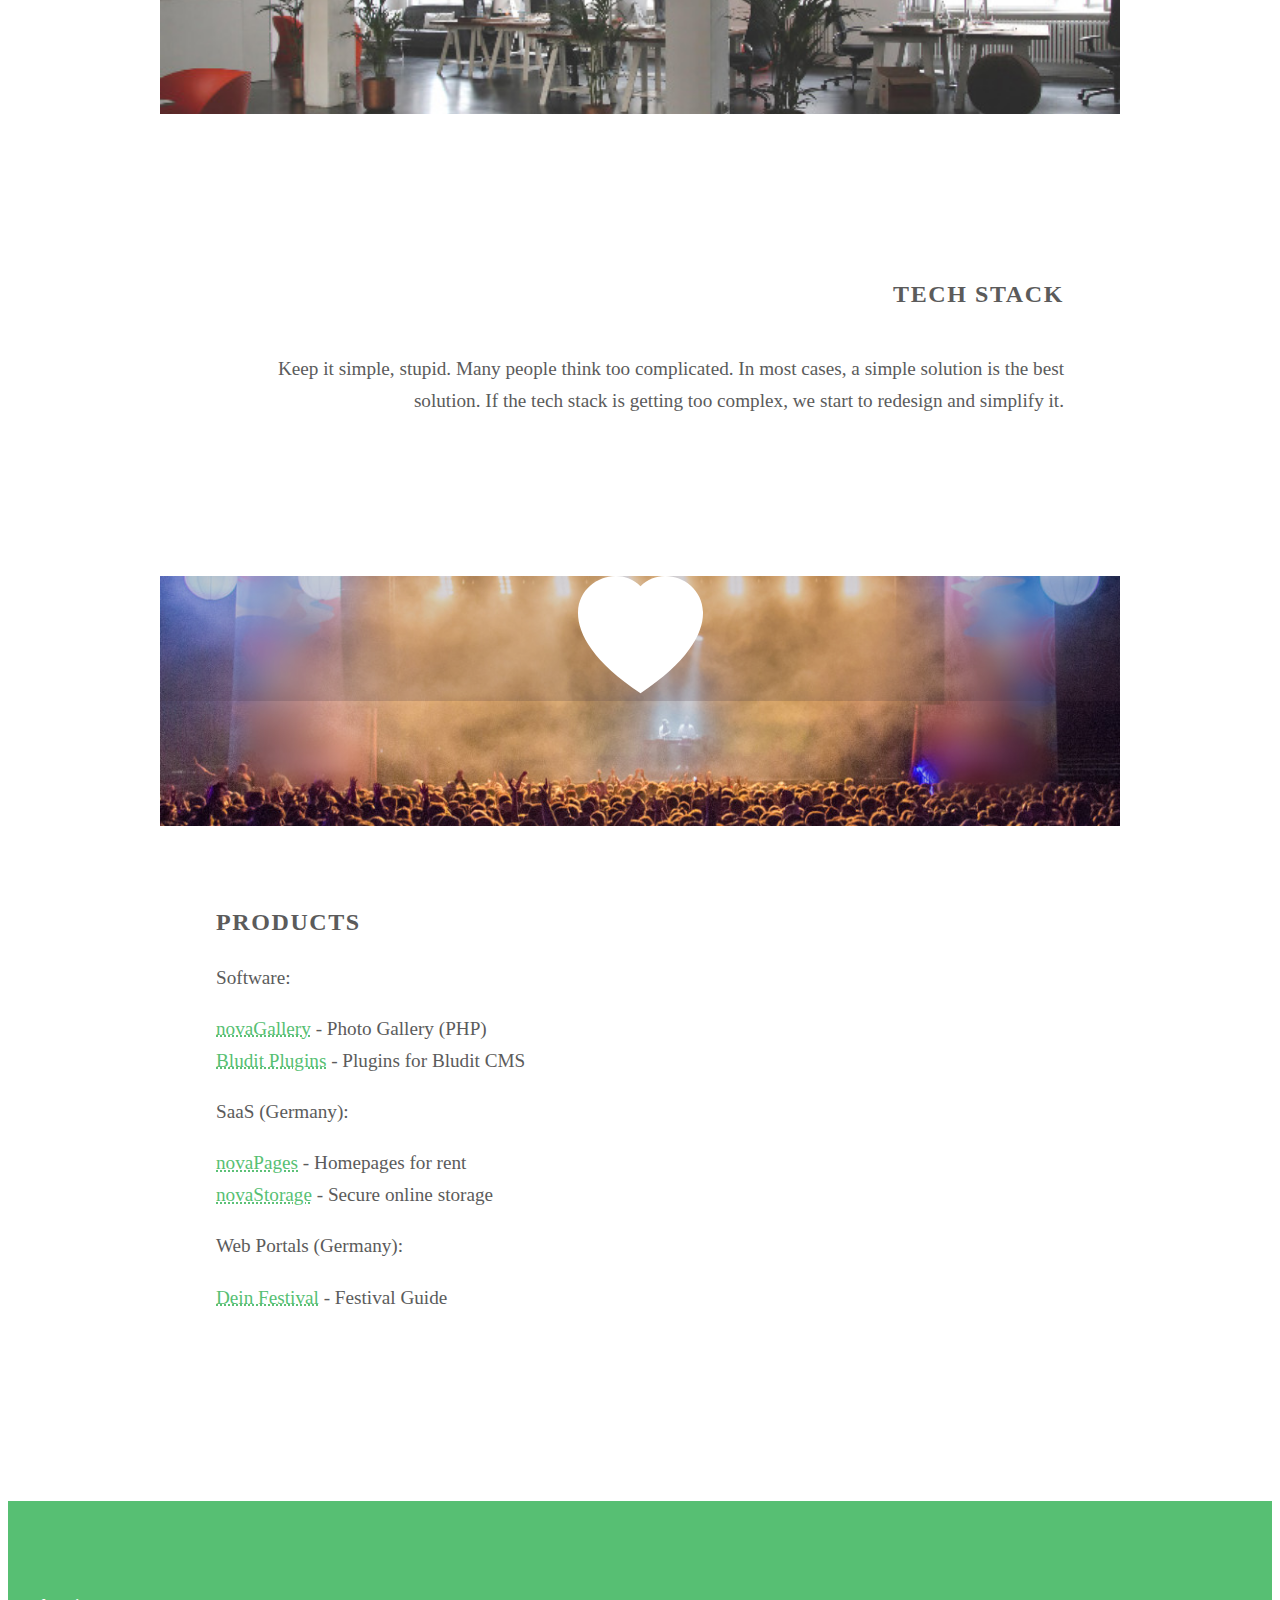
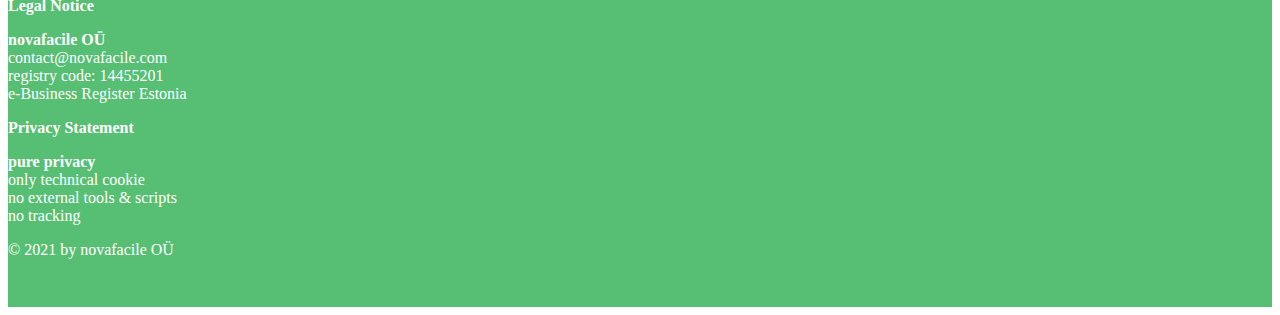
==== commit 7f8db253: "wording" ====
--- a/index.htm
+++ b/index.htm
@@ -36,7 +36,7 @@
           <div class="col">
             <h2 class="text-uppercase fw-bold">User Focused Products</h2>
             <p class="mt-4">
-            Digital products &amp; media for&nbsp;special&nbsp;interests.<br>
+            Digital media &amp; products for&nbsp;special&nbsp;interests.<br>
             With great user experience and<br>
             information you really want.
             </p>
